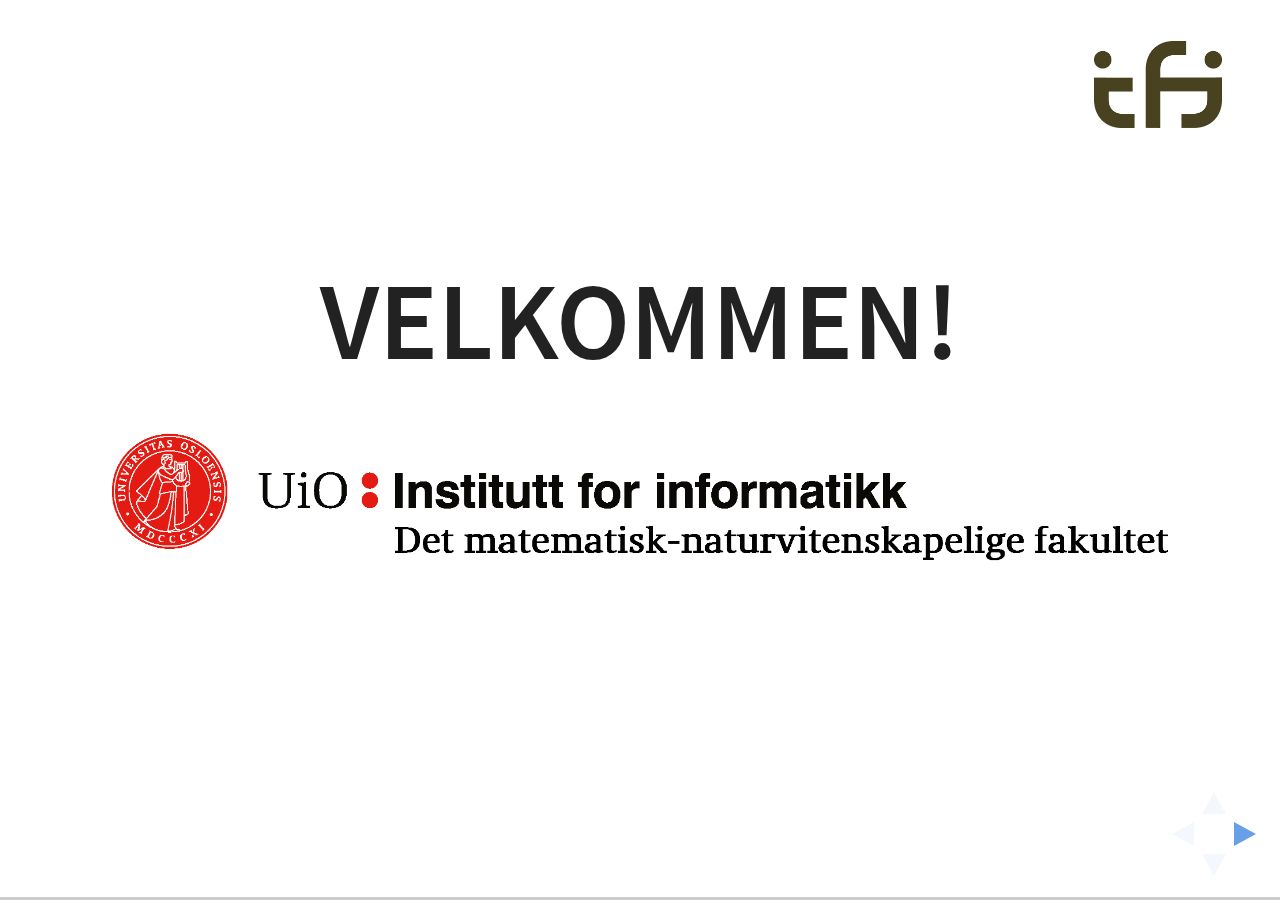
==== index.html @ 7828944e "Added a slide for breadboard" ====
<!doctype html>
<html lang="en">

	<head>
		<meta charset="utf-8">

		<title>Skolebesøk ifi</title>

		<meta name="description" content="Skolebesøk">

		<meta name="apple-mobile-web-app-capable" content="yes" />
		<meta name="apple-mobile-web-app-status-bar-style" content="black-translucent" />

		<meta name="viewport" content="width=device-width, initial-scale=1.0, maximum-scale=1.0, user-scalable=no, minimal-ui">

		<link rel="stylesheet" href="css/reveal.css">
		<link rel="stylesheet" href="css/theme/uio.css" id="theme">

		<!-- Code syntax highlighting -->
		<link rel="stylesheet" href="lib/css/zenburn.css">

		<!-- Printing and PDF exports -->
		<script>
			var link = document.createElement( 'link' );
			link.rel = 'stylesheet';
			link.type = 'text/css';
			link.href = window.location.search.match( /print-pdf/gi ) ? 'css/print/pdf.css' : 'css/print/paper.css';
			document.getElementsByTagName( 'head' )[0].appendChild( link );
		</script>

		<!--[if lt IE 9]>
		<script src="lib/js/html5shiv.js"></script>
		<![endif]-->
	</head>

	<body>

		<div class="reveal">

			<!-- Any section element inside of this container is displayed as a slide -->
			<div class="slides">
				<!-- Første slide -->
				<section>
					<h1>Velkommen!</h1>
					<img data-src="res/segl.png" style="background:none; border:none; box-shadow:none">
				</section>

				<!-- Plan for dagen: -->
				<section>
					<h2>Plan for dagen:</h2>
					<ol>
						<li class="fragment highlight-red grow">Foredrag</li>
						<li>Omvisning</li>
						<li>Workshop<ul><li>micro:bit</li></ul></li>
					</ol>
				</section>

				<section>
					<section>
						<h2>Tema for foredraget:</h2>
					</section>
					<section>
						<h3>Introduksjon:</h3>
						<ul>
							<li>Sonen</li>
							<li>IFI</li>
							<li>UiO</li>
						</ul>
					</section>
					<section>
						<h3>Programmering</h3>
						<ul>
							<li>micro:bit</li>
							<li>Basic programmering</li>
						</ul>
					</section>
				</section>

				<section>
					<section data-autoslide="5000">
						<img data-src="res/sonen.png" style="background:none;border:none;box-shadow:none">
					</section>
					<section data-autoslide="3000">
						<img data-src="res/1.jpg" style="background:none;border:none;box-shadow:none;transform:rotate(90deg);width:70%;height:70%">
					</section>
					<section data-autoslide="3000">
						<img data-src="res/2.jpg" style="background:none;border:none;box-shadow:none">
					</section>
					<section data-autoslide="3000">
						<img data-src="res/3.jpg" style="background:none;border:none;box-shadow:none">
					</section>
					<section data-autoslide="3000">
						<img data-src="res/4.jpg" style="background:none;border:none;box-shadow:none">
					</section>
					<section data-autoslide="3000">
						<img data-src="res/5.jpg" style="background:none;border:none;box-shadow:none">
					</section>
					<section data-autoslide="3000">
						<img data-src="res/6.jpg" style="background:none;border:none;box-shadow:none">
					</section>
					<section data-autoslide="3000">
						<img data-src="res/7.jpg" style="background:none;border:none;box-shadow:none;width:50%;height:50%">
					</section>
					<section data-autoslide="3000">
						<img data-src="res/8.jpg" style="background:none;border:none;box-shadow:none">
					</section>
					<section data-autoslide="3000">
						<img data-src="res/9.jpg" style="background:none;border:none;box-shadow:none">
					</section>
					<section data-autoslide="3000">
						<img data-src="res/10.jpg" style="background:none;border:none;box-shadow:none;heigth:50%;width:50%">
					</section>
					<section data-autoslide="3000">
						<img data-src="res/11.jpg" style="background:none;border:none;box-shadow:none">
					</section>
					<section data-autoslide="3000">
						<img data-src="res/12.jpg" style="background:none;border:none;box-shadow:none;width:50%;heigth:50%">
					</section>
					<section data-autoslide="3000">
						<img data-src="res/13.jpg" style="background:none;border:none;box-shadow:none">
					</section>
					<section data-autoslide="3000">
						<img data-src="res/14.jpg" style="background:none;border:none;box-shadow:none">
					</section>
					<section data-autoslide="3000">
						<img data-src="res/15.jpg" style="background:none;border:none;box-shadow:none">
					</section>
					<section>
						<img data-src="res/16.jpg" style="background:none;border:none;box-shadow:none">
					</section>
					<aside class="notes">
						Nøkkelord:</br>
							*Velkommen til Sonen!</br>
							*Åpent for alle</br>
							*Kom og vær kreativ</br>
							*Utstyr vi har</br>
							*Lage prototyper → teste konsepter</br>
							*Test med vårt, kjøp inn selv etterpå</br></br>
						*Utstyr</br>
						*foredrag nesten hver tirsdag</br>
					</aside>
				</section>

				<section>
					<h2>Programmer på Ifi</h2>
					<p class="fragment">Design, bruk og interaksjon</p>
					<p class="fragment">Digital økonomi og ledelse</p>
					<p class="fragment">Programmering og systemarkitektur</p>
					<p class="fragment">Robotikk og intelligente systemer</p>
					<p class="fragment">Språkteknologi</p>

					<aside class="notes">
							*IFI = institutt for informatikk</br>
							*OJD ferdig i 2011, krav høyere hvert år</br>
							*4 rettninger:</br>
								*Design: lage brukervennlige løsninger</br>
								*Nano: hvordan lage raskere og kraftigere elektronikk samt robotikk</br>
								*ProgNett: lage store programmer</br>
								*Språk: hvordan forstår datamaskinen språket vårt, oversette fra norsk til engelsk på google</br>
					</aside>
				</section>

				<section>
					<a src="http://uio.no"></iframe>
					<img data-src="res/nettside.png" style="background:none;border:none;box-shadow:none">
					</a>
				</section>

				<section>
					<section>
						<h3><strike>Introduksjon:</strike></h3>
						<ul>
							<li><strike>Sonen</strike></li>
							<li><strike>IFI</strike></li>
							<li><strike>UiO</strike></li>
						</ul>
					</section>
					<section>
						<h3>Programmering</h3>
						<ul>
							<li>micro:bit</li>
							<li>Basic programmering</li>
						</ul>
					</section>
				</section>

			<!--Programmering-->
				<!--micro:bit-->
				<section>
					<section>
						<img data-src="res/micro:bit.jpg" style="background:none; border:none; box-shadow:none">
					</section>
					<section>
						<a href="http://microbitgadgets.co.uk/microbit-projects/microbit-music/fruit-keyboard-project" target="_blank">
						<img data-src="res/fruit.jpg" style="background:none; border:none; box-shadow:none">
						</a>
					</section>
					<section>
						<a href="http://www.bbc.co.uk/rd/blog/2015-12-micro-bit-showcase-at-mozfest-1" target="_blank">
							<img data-src="res/Table1.jpg" style="background:none; border:none; box-shadow:none">
						</a>
					</section>
				</section>

				<!-- Breadboard --!>
				<section>
					<h3>Breadboard på 1-2-3</h3>
						<a href="http://rfteststation.com/wp-content/uploads/2016/09/breadboard.jpg" target="_blank">
							<img data-src="res/breadboard.jpg" style="background:none; border:none; box-shadow:none; width:80%;height:80%;">
						</a>

				</section>

				<!--How to-->
				<section>
					<section>
						<a href="http://google.com" target="_blank">
							<img data-src="res/googlelogo.png" style="background:none; border:none; box-shadow:none">
						</a>
					</section>
					<section>
						<img data-src="res/prog.jpg" style="background:none; border:none; box-shadow:none">
					</section>
					<section>
						<h2>Variabler</h2>
						<ul>
							<li>Lagrer data</li>
							<li>Verdier som kan endres</li>
							<li>Flere typer</li>
						</ul>
					</section>
					<section>
						<h2>Heltall</h2>
						<ul>
							<li>int (står for integer)</li>
							<li>Tall uten desimaler</li>
							<li>long (større tall enn int)</li>
						</ul>
						<pre><code data-trim>
a = 5;
						</code></pre>
					</section>
					<section>
						<h2>Flyttall</h2>
						<ul>
							<li>float (floating point number)</li>
							<li>Desimaltall</li>
							<li>double (tar 64 bit, mot floats 32 bit)</li>
						</ul>
						<pre><code data-trim>
pi = 3.14;
						</code></pre>
					</section>
					<section>
						<h2>Sannhetsverdier</h2>
						<ul>
							<li>boolean</li>
							<li>En variabel som enten er sann(true) eller usann(false)</li>
						</ul>
						<pre><code data-trim>
awesome = true;
boring = false;
						</code></pre>
					</section>
					<section>
						<h2>Strenger (tekst)</h2>
						<ul>
							<li>String (en streng med tegn)</li>
							<li>En sammensatt datatype</li>
						</ul>
						<pre><code data-trim>
text = "Dette er en String";
						</code></pre>
					</section>
					<section>
						<h2>Uttrykk</h2>
						<p>Produserer verdier</p>
					</section>
					<section>
						<h2>Enkle uttrykk</h2>
						<ul>
							<li>Direkteverdier (5, 3.14, 'c'. true, etc.)</li>
							<li>Variabelreferanser (a, pi, c, awesome, etc.)</li>
							<li>Funksjonskall (add(5,3): kommer mer senere)</li>
						</ul>
					</section>
					<section>
						<h2>Aritmetiske uttrykk</h2>
						<ul>
							<li>Pluss +, minus -, gange *, dele /</li>
							<li>Brukt på heltall får man heltall</li>
							<li>Hvis ett tall er et flyttall får man flyttall</li>
							<li>Når man deler heltall, rundes svaret mot null (ingen desimaler)</li>
						</ul>
						<pre><code data-trim>
5 + 3 // 8
5 - 3 // 2
pi * 2 // 6.28
11 / 5 // 2
11 / 5.0 // 2.2
						</code></pre>
					</section>
					<section>
						<h2>Sammenlikningsuttrykk</h2>
						<ul>
							<li>To verdier kan sammenliknes</li>
							<li>Mer enn >, mer enn eller lik >=, mindre enn <, mindre enn eller lik <=, lik ==, ulik !=</li>
							<li>Produserer boolske verdier (true, false)</li>
						</ul>
						<pre><code data-trim>
3 > 3 // false
3 >= 3 // true
3 < 3 // false
3 <= 3 // true
3 == 3 // true
3 != 3 // false
						</code></pre>
					</section>
					<section>
						<h2>Logiske uttrykk</h2>
						<ul>
							<li>Slår sammen boolske verdier</li>
							<li>Og &&, eller ||, ikke !</li>
						</ul>
						<pre><code data-trim>
true && true // Gir true
true && false // Gir false
true || false // Gir true
false || false // Gir false
!true // Gir false
						</code></pre>
					</section>
					<section>
						<h2>Setninger</h2>
						<p>Instruksjoner for hva programmet gjør</p>
					</section>
					<section>
						<h2>Tilordning</h2>
						<ul>
							<li>Sette verdien til en variabel</li>
							<li>Variabel til venstre og uttrykk til høyre for likhetstegnet</li>
						</ul>
						<pre><code data-trim>
a = 5 + 3;
a = a + 1;
pi = 3.14159;
awesome = !awesome;
c = 'C';
						</code></pre>
					</section>
					<section>
						<h2>Flytkontroll</h2>
						<p>Lar deg bestemme flyten i programmet.</p>
						<p>Dvs. du kan gjøre forksjellige ting avhengig av tilstanden</p>
					</section>
					<section>
						<h2>If</h2>
						<pre><code data-trim>
if 'her er noe sant':
	dersom det over er sant, så gjør vi dette
						</code></pre>
						<pre class="fragment"><code data-trim>
if 'poeng er lik 1000':
	så få vi ekstra liv
						</code></pre>
						<pre class="fragment"><code data-trim>
if poeng is 1000:
	liv+=1
						</code></pre>
					</section>
					<section>
						<h2>If-else</h2>
						<pre><code data-trim class="python">
if awesome:
	print("Du er awesome!")
elif awesomelvl >= 1000:
	print("Your lvl of awesome is over 9000")
else:
	print("Du er ikke awesome")
						</code></pre>
					</section>
					<section>
						<h2>While-løkker</h2>
						<pre><code data-trim class="python">
int tall = 3;

while tall <= 10:
	tall+=1
						</code></pre>
					</section>
					<section>
						<h2>For-løkker</h2>
						<pre><code data-trim class="python">
a = ['a', 'b', 'c']

for c in a:
	print(c)
						</code></pre>
					</section>
					<section>
						<h2>Satt sammen:</h2>
						<pre><code data-trim class="python" style="line-height:normal">
num = []
count = 0

# while count != 100
while count is not 100:
	count+=1
	num.append(count)

for i in num:
	if i % 5 == 0 and i % 3 == 0:
		print("FizzBuzz")
	elif i % 3 == 0:
		print("Fizz")
	elif i % 5 == 0:
		print("Buzz")
	else:
		print(i)
						</code></pre>
					</section>
				</section>

				<!--Forskjellige språk-->
				<section>
					<section>
						<h2>"Hello World" i forskjellige språk</h2>
					</section>
					<section>
						<h2>C</h2>
						<pre><code data-trim class="c">
#include<stdio.h>

int main(void)
{
  printf("Hello World!!\n");
}
						</code></pre>
					</section>
					<section>
						<h2>C++</h2>
						<pre><code data-trim class="cpp">
#include <iostream>

int main()
{
	std::cout << "Hello, World.";
}
						</code></pre>
					</section>
					<section>
						<h2>Java</h2>
						<pre><code data-trim class="java">
class HelloWorld {
	public static void main(String[]args) {
		System.out.println("Hello World!");
	}
}
						</code></pre>
					</section>
					<section>
						<h2>Actionscript</h2>
						<pre><code data-trim class="as">
trace("Hello World!");
						</code></pre>
					</section>
					<section>
						<h2>Golang</h2>
						<pre><code data-trim class="golang">
package main

import "fmt"
import "C"

func main() {
	fmt.Println("Hello, 世界")
}
						</code></pre>
					</section>
					<section>
						<h2>Python 2</h2>
						<pre><code class="py" data-trim>
print "Hello World!"
						</code></pre>
					</section>
					<section>
						<h2>Python 3</h2>
						<pre><code class="py" data-trim>
print("Hello World!")
						</code></pre>
					</section>
					<section>
						<h2>LOLKODE</h2>
						<pre><code class="html" data-trim>
HAI
CAN HAS STDIO?
VISIBLE "HAI WORLD!"
KTHXBYE
						</code></pre>
					</section>
					<section>
						<h2>x86 Assembly</h2>
						<pre><code class="x86asm" data-trim style="box-height:50%">
section     .text
global      _start
_start:
    mov     edx,len
    mov     ecx,msg
    mov     ebx,1
    mov     eax,4
    int     0x80

    mov     eax,1
    int     0x80
section     .data
msg     db  'Hello, world!',0xa
len     equ $ - msg
						</code></pre>
					</section>
				</section>

				<!--Ferdig med intro og proging-->
				<section>
					<section>
						<h3><strike>Introduksjon:</strike></h3>
						<ul>
							<li><strike>Sonen</strike></li>
							<li><strike>IFI</strike></li>
							<li><strike>UiO</strike></li>
						</ul>
					</section>
					<section>
						<h3><strike>Programmering</strike></h3>
						<ul>
							<li><strike>micro:bit</strike></li>
							<li><strike>Basic programmering</strike></li>
						</ul>
					</section>
				</section>

				<!-- Plan for dagen: -->
				<section>
					<h2>Plan for dagen:</h2>
					<ol>
						<li><strike>Foredrag</strike></li>
						<li class="fragment highlight-red grow">Omvisning</li>
						<li>Workshop<ul><li>micro:bit</li>
					</ol>
				</section>

				<!-- Plan for dagen: -->
				<section>
					<h2>Plan for dagen:</h2>
					<ol>
						<li><strike>Foredrag</strike></li>
						<li><strike>Omvisning</strike></li>
						<li class="fragment highlight-red grow">Workshop<ul><li>micro:bit</li></ul></li>
					</ol>
				</section>

				<section>
					<h2><a href="http://skolebesok.ifi.uio.no/foredrag/microbit.html">skolebesok.ifi.uio.no/foredrag/microbit.html</a></h2>
					<h2><a href="http://microbit.org">microbit.org</a></h2>
				</section>

			</div>

		</div>

		<script src="lib/js/head.min.js"></script>
		<script src="js/reveal.js"></script>

		<script>

			// Full list of configuration options available at:
			// https://github.com/hakimel/reveal.js#configuration
			Reveal.initialize({
				controls: true,
				progress: true,
				history: true,
				center: true,

				transition: 'slide', // none/fade/slide/convex/concave/zoom

				// Optional reveal.js plugins
				dependencies: [
					{ src: 'lib/js/classList.js', condition: function() { return !document.body.classList; } },
					{ src: 'plugin/markdown/marked.js', condition: function() { return !!document.querySelector( '[data-markdown]' ); } },
					{ src: 'plugin/markdown/markdown.js', condition: function() { return !!document.querySelector( '[data-markdown]' ); } },
					{ src: 'plugin/highlight/highlight.js', async: true, condition: function() { return !!document.querySelector( 'pre code' ); }, callback: function() { hljs.initHighlightingOnLoad(); } },
					{ src: 'plugin/zoom-js/zoom.js', async: true },
					{ src: 'plugin/notes/notes.js', async: true }
				]
			});

		</script>

	</body>
</html>
---- css/reveal.css ----
/*!
 * reveal.js
 * http://lab.hakim.se/reveal-js
 * MIT licensed
 *
 * Copyright (C) 2015 Hakim El Hattab, http://hakim.se
 */
/*********************************************
 * RESET STYLES
 *********************************************/
html, body, .reveal div, .reveal span, .reveal applet, .reveal object, .reveal iframe, .reveal h1, .reveal h2, .reveal h3, .reveal h4, .reveal h5, .reveal h6, .reveal p, .reveal blockquote, .reveal pre, .reveal a, .reveal abbr, .reveal acronym, .reveal address, .reveal big, .reveal cite, .reveal code, .reveal del, .reveal dfn, .reveal em, .reveal img, .reveal ins, .reveal kbd, .reveal q, .reveal s, .reveal samp, .reveal small, .reveal strike, .reveal strong, .reveal sub, .reveal sup, .reveal tt, .reveal var, .reveal b, .reveal u, .reveal center, .reveal dl, .reveal dt, .reveal dd, .reveal ol, .reveal ul, .reveal li, .reveal fieldset, .reveal form, .reveal label, .reveal legend, .reveal table, .reveal caption, .reveal tbody, .reveal tfoot, .reveal thead, .reveal tr, .reveal th, .reveal td, .reveal article, .reveal aside, .reveal canvas, .reveal details, .reveal embed, .reveal figure, .reveal figcaption, .reveal footer, .reveal header, .reveal hgroup, .reveal menu, .reveal nav, .reveal output, .reveal ruby, .reveal section, .reveal summary, .reveal time, .reveal mark, .reveal audio, video {
  margin: 0;
  padding: 0;
  border: 0;
  font-size: 100%;
  font: inherit;
  vertical-align: baseline; }

.reveal article, .reveal aside, .reveal details, .reveal figcaption, .reveal figure, .reveal footer, .reveal header, .reveal hgroup, .reveal menu, .reveal nav, .reveal section {
  display: block; }

/*********************************************
 * GLOBAL STYLES
 *********************************************/
html, body {
  width: 100%;
  height: 100%;
  overflow: hidden; }

body {
  position: relative;
  line-height: 1;
  background-color: #fff;
  color: #000; }

/*********************************************
 * VIEW FRAGMENTS
 *********************************************/
.reveal .slides section .fragment {
  opacity: 0;
  visibility: hidden;
  -webkit-transition: all 0.2s ease;
          transition: all 0.2s ease; }
  .reveal .slides section .fragment.visible {
    opacity: 1;
    visibility: visible; }

.reveal .slides section .fragment.grow {
  opacity: 1;
  visibility: visible; }
  .reveal .slides section .fragment.grow.visible {
    -webkit-transform: scale(1.3);
        -ms-transform: scale(1.3);
            transform: scale(1.3); }

.reveal .slides section .fragment.shrink {
  opacity: 1;
  visibility: visible; }
  .reveal .slides section .fragment.shrink.visible {
    -webkit-transform: scale(0.7);
        -ms-transform: scale(0.7);
            transform: scale(0.7); }

.reveal .slides section .fragment.zoom-in {
  -webkit-transform: scale(0.1);
      -ms-transform: scale(0.1);
          transform: scale(0.1); }
  .reveal .slides section .fragment.zoom-in.visible {
    -webkit-transform: none;
        -ms-transform: none;
            transform: none; }

.reveal .slides section .fragment.fade-out {
  opacity: 1;
  visibility: visible; }
  .reveal .slides section .fragment.fade-out.visible {
    opacity: 0;
    visibility: hidden; }

.reveal .slides section .fragment.semi-fade-out {
  opacity: 1;
  visibility: visible; }
  .reveal .slides section .fragment.semi-fade-out.visible {
    opacity: 0.5;
    visibility: visible; }

.reveal .slides section .fragment.strike {
  opacity: 1; }
  .reveal .slides section .fragment.strike.visible {
    text-decoration: line-through; }

.reveal .slides section .fragment.current-visible {
  opacity: 0;
  visibility: hidden; }
  .reveal .slides section .fragment.current-visible.current-fragment {
    opacity: 1;
    visibility: visible; }

.reveal .slides section .fragment.highlight-red, .reveal .slides section .fragment.highlight-current-red, .reveal .slides section .fragment.highlight-green, .reveal .slides section .fragment.highlight-current-green, .reveal .slides section .fragment.highlight-blue, .reveal .slides section .fragment.highlight-current-blue {
  opacity: 1;
  visibility: visible; }

.reveal .slides section .fragment.highlight-red.visible {
  color: #ff2c2d; }

.reveal .slides section .fragment.highlight-green.visible {
  color: #17ff2e; }

.reveal .slides section .fragment.highlight-blue.visible {
  color: #1b91ff; }

.reveal .slides section .fragment.highlight-current-red.current-fragment {
  color: #ff2c2d; }

.reveal .slides section .fragment.highlight-current-green.current-fragment {
  color: #17ff2e; }

.reveal .slides section .fragment.highlight-current-blue.current-fragment {
  color: #1b91ff; }

/*********************************************
 * DEFAULT ELEMENT STYLES
 *********************************************/
/* Fixes issue in Chrome where italic fonts did not appear when printing to PDF */
.reveal:after {
  content: '';
  font-style: italic; }

.reveal iframe {
  z-index: 1; }

/** Prevents layering issues in certain browser/transition combinations */
.reveal a {
  position: relative; }

.reveal .stretch {
  max-width: none;
  max-height: none; }

.reveal pre.stretch code {
  height: 100%;
  max-height: 100%;
  -moz-box-sizing: border-box;
       box-sizing: border-box; }

/*********************************************
 * CONTROLS
 *********************************************/
.reveal .controls {
  display: none;
  position: fixed;
  width: 110px;
  height: 110px;
  z-index: 30;
  right: 10px;
  bottom: 10px;
  -webkit-user-select: none; }

.reveal .controls div {
  position: absolute;
  opacity: 0.05;
  width: 0;
  height: 0;
  border: 12px solid transparent;
  -webkit-transform: scale(0.9999);
      -ms-transform: scale(0.9999);
          transform: scale(0.9999);
  -webkit-transition: all 0.2s ease;
          transition: all 0.2s ease;
  -webkit-tap-highlight-color: rgba(0, 0, 0, 0); }

.reveal .controls div.enabled {
  opacity: 0.7;
  cursor: pointer; }

.reveal .controls div.enabled:active {
  margin-top: 1px; }

.reveal .controls div.navigate-left {
  top: 42px;
  border-right-width: 22px;
  border-right-color: #000; }

.reveal .controls div.navigate-left.fragmented {
  opacity: 0.3; }

.reveal .controls div.navigate-right {
  left: 74px;
  top: 42px;
  border-left-width: 22px;
  border-left-color: #000; }

.reveal .controls div.navigate-right.fragmented {
  opacity: 0.3; }

.reveal .controls div.navigate-up {
  left: 42px;
  border-bottom-width: 22px;
  border-bottom-color: #000; }

.reveal .controls div.navigate-up.fragmented {
  opacity: 0.3; }

.reveal .controls div.navigate-down {
  left: 42px;
  top: 74px;
  border-top-width: 22px;
  border-top-color: #000; }

.reveal .controls div.navigate-down.fragmented {
  opacity: 0.3; }

/*********************************************
 * PROGRESS BAR
 *********************************************/
.reveal .progress {
  position: fixed;
  display: none;
  height: 3px;
  width: 100%;
  bottom: 0;
  left: 0;
  z-index: 10;
  background-color: rgba(0, 0, 0, 0.2); }

.reveal .progress:after {
  content: '';
  display: block;
  position: absolute;
  height: 20px;
  width: 100%;
  top: -20px; }

.reveal .progress span {
  display: block;
  height: 100%;
  width: 0px;
  background-color: #000;
  -webkit-transition: width 800ms cubic-bezier(0.26, 0.86, 0.44, 0.985);
          transition: width 800ms cubic-bezier(0.26, 0.86, 0.44, 0.985); }

/*********************************************
 * SLIDE NUMBER
 *********************************************/
.reveal .slide-number {
  position: fixed;
  display: block;
  right: 15px;
  bottom: 15px;
  opacity: 0.5;
  z-index: 31;
  font-size: 12px; }

/*********************************************
 * SLIDES
 *********************************************/
.reveal {
  position: relative;
  width: 100%;
  height: 100%;
  overflow: hidden;
  -ms-touch-action: none;
      touch-action: none; }

.reveal .slides {
  position: absolute;
  width: 100%;
  height: 100%;
  top: 0;
  right: 0;
  bottom: 0;
  left: 0;
  margin: auto;
  overflow: visible;
  z-index: 1;
  text-align: center;
  -webkit-perspective: 600px;
          perspective: 600px;
  -webkit-perspective-origin: 50% 40%;
          perspective-origin: 50% 40%; }

.reveal .slides > section {
  -ms-perspective: 600px; }

.reveal .slides > section, .reveal .slides > section > section {
  display: none;
  position: absolute;
  width: 100%;
  padding: 20px 0px;
  z-index: 10;
  -webkit-transform-style: preserve-3d;
          transform-style: preserve-3d;
  -webkit-transition: -webkit-transform-origin 800ms cubic-bezier(0.26, 0.86, 0.44, 0.985), -webkit-transform 800ms cubic-bezier(0.26, 0.86, 0.44, 0.985), visibility 800ms cubic-bezier(0.26, 0.86, 0.44, 0.985), opacity 800ms cubic-bezier(0.26, 0.86, 0.44, 0.985);
          transition: -ms-transform-origin 800ms cubic-bezier(0.26, 0.86, 0.44, 0.985), transform 800ms cubic-bezier(0.26, 0.86, 0.44, 0.985), visibility 800ms cubic-bezier(0.26, 0.86, 0.44, 0.985), opacity 800ms cubic-bezier(0.26, 0.86, 0.44, 0.985);
          transition: transform-origin 800ms cubic-bezier(0.26, 0.86, 0.44, 0.985), transform 800ms cubic-bezier(0.26, 0.86, 0.44, 0.985), visibility 800ms cubic-bezier(0.26, 0.86, 0.44, 0.985), opacity 800ms cubic-bezier(0.26, 0.86, 0.44, 0.985); }

/* Global transition speed settings */
.reveal[data-transition-speed="fast"] .slides section {
  -webkit-transition-duration: 400ms;
          transition-duration: 400ms; }

.reveal[data-transition-speed="slow"] .slides section {
  -webkit-transition-duration: 1200ms;
          transition-duration: 1200ms; }

/* Slide-specific transition speed overrides */
.reveal .slides section[data-transition-speed="fast"] {
  -webkit-transition-duration: 400ms;
          transition-duration: 400ms; }

.reveal .slides section[data-transition-speed="slow"] {
  -webkit-transition-duration: 1200ms;
          transition-duration: 1200ms; }

.reveal .slides > section.stack {
  padding-top: 0;
  padding-bottom: 0; }

.reveal .slides > section.present, .reveal .slides > section > section.present {
  display: block;
  z-index: 11;
  opacity: 1; }

.reveal.center, .reveal.center .slides, .reveal.center .slides section {
  min-height: 0 !important; }

/* Don't allow interaction with invisible slides */
.reveal .slides > section.future, .reveal .slides > section > section.future, .reveal .slides > section.past, .reveal .slides > section > section.past {
  pointer-events: none; }

.reveal.overview .slides > section, .reveal.overview .slides > section > section {
  pointer-events: auto; }

.reveal .slides > section.past, .reveal .slides > section.future, .reveal .slides > section > section.past, .reveal .slides > section > section.future {
  opacity: 0; }

/*********************************************
 * Mixins for readability of transitions
 *********************************************/
/*********************************************
 * SLIDE TRANSITION
 * Aliased 'linear' for backwards compatibility
 *********************************************/
.reveal.slide section {
  -webkit-backface-visibility: hidden;
          backface-visibility: hidden; }

.reveal .slides > section[data-transition=slide].past, .reveal .slides > section[data-transition~=slide-out].past, .reveal.slide .slides > section:not([data-transition]).past {
  -webkit-transform: translate(-150%, 0);
      -ms-transform: translate(-150%, 0);
          transform: translate(-150%, 0); }

.reveal .slides > section[data-transition=slide].future, .reveal .slides > section[data-transition~=slide-in].future, .reveal.slide .slides > section:not([data-transition]).future {
  -webkit-transform: translate(150%, 0);
      -ms-transform: translate(150%, 0);
          transform: translate(150%, 0); }

.reveal .slides > section > section[data-transition=slide].past, .reveal .slides > section > section[data-transition~=slide-out].past, .reveal.slide .slides > section > section:not([data-transition]).past {
  -webkit-transform: translate(0, -150%);
      -ms-transform: translate(0, -150%);
          transform: translate(0, -150%); }

.reveal .slides > section > section[data-transition=slide].future, .reveal .slides > section > section[data-transition~=slide-in].future, .reveal.slide .slides > section > section:not([data-transition]).future {
  -webkit-transform: translate(0, 150%);
      -ms-transform: translate(0, 150%);
          transform: translate(0, 150%); }

.reveal.linear section {
  -webkit-backface-visibility: hidden;
          backface-visibility: hidden; }

.reveal .slides > section[data-transition=linear].past, .reveal .slides > section[data-transition~=linear-out].past, .reveal.linear .slides > section:not([data-transition]).past {
  -webkit-transform: translate(-150%, 0);
      -ms-transform: translate(-150%, 0);
          transform: translate(-150%, 0); }

.reveal .slides > section[data-transition=linear].future, .reveal .slides > section[data-transition~=linear-in].future, .reveal.linear .slides > section:not([data-transition]).future {
  -webkit-transform: translate(150%, 0);
      -ms-transform: translate(150%, 0);
          transform: translate(150%, 0); }

.reveal .slides > section > section[data-transition=linear].past, .reveal .slides > section > section[data-transition~=linear-out].past, .reveal.linear .slides > section > section:not([data-transition]).past {
  -webkit-transform: translate(0, -150%);
      -ms-transform: translate(0, -150%);
          transform: translate(0, -150%); }

.reveal .slides > section > section[data-transition=linear].future, .reveal .slides > section > section[data-transition~=linear-in].future, .reveal.linear .slides > section > section:not([data-transition]).future {
  -webkit-transform: translate(0, 150%);
      -ms-transform: translate(0, 150%);
          transform: translate(0, 150%); }

/*********************************************
 * CONVEX TRANSITION
 * Aliased 'default' for backwards compatibility
 *********************************************/
.reveal .slides > section[data-transition=default].past, .reveal .slides > section[data-transition~=default-out].past, .reveal.default .slides > section:not([data-transition]).past {
  -webkit-transform: translate3d(-100%, 0, 0) rotateY(-90deg) translate3d(-100%, 0, 0);
          transform: translate3d(-100%, 0, 0) rotateY(-90deg) translate3d(-100%, 0, 0); }

.reveal .slides > section[data-transition=default].future, .reveal .slides > section[data-transition~=default-in].future, .reveal.default .slides > section:not([data-transition]).future {
  -webkit-transform: translate3d(100%, 0, 0) rotateY(90deg) translate3d(100%, 0, 0);
          transform: translate3d(100%, 0, 0) rotateY(90deg) translate3d(100%, 0, 0); }

.reveal .slides > section > section[data-transition=default].past, .reveal .slides > section > section[data-transition~=default-out].past, .reveal.default .slides > section > section:not([data-transition]).past {
  -webkit-transform: translate3d(0, -300px, 0) rotateX(70deg) translate3d(0, -300px, 0);
          transform: translate3d(0, -300px, 0) rotateX(70deg) translate3d(0, -300px, 0); }

.reveal .slides > section > section[data-transition=default].future, .reveal .slides > section > section[data-transition~=default-in].future, .reveal.default .slides > section > section:not([data-transition]).future {
  -webkit-transform: translate3d(0, 300px, 0) rotateX(-70deg) translate3d(0, 300px, 0);
          transform: translate3d(0, 300px, 0) rotateX(-70deg) translate3d(0, 300px, 0); }

.reveal .slides > section[data-transition=convex].past, .reveal .slides > section[data-transition~=convex-out].past, .reveal.convex .slides > section:not([data-transition]).past {
  -webkit-transform: translate3d(-100%, 0, 0) rotateY(-90deg) translate3d(-100%, 0, 0);
          transform: translate3d(-100%, 0, 0) rotateY(-90deg) translate3d(-100%, 0, 0); }

.reveal .slides > section[data-transition=convex].future, .reveal .slides > section[data-transition~=convex-in].future, .reveal.convex .slides > section:not([data-transition]).future {
  -webkit-transform: translate3d(100%, 0, 0) rotateY(90deg) translate3d(100%, 0, 0);
          transform: translate3d(100%, 0, 0) rotateY(90deg) translate3d(100%, 0, 0); }

.reveal .slides > section > section[data-transition=convex].past, .reveal .slides > section > section[data-transition~=convex-out].past, .reveal.convex .slides > section > section:not([data-transition]).past {
  -webkit-transform: translate3d(0, -300px, 0) rotateX(70deg) translate3d(0, -300px, 0);
          transform: translate3d(0, -300px, 0) rotateX(70deg) translate3d(0, -300px, 0); }

.reveal .slides > section > section[data-transition=convex].future, .reveal .slides > section > section[data-transition~=convex-in].future, .reveal.convex .slides > section > section:not([data-transition]).future {
  -webkit-transform: translate3d(0, 300px, 0) rotateX(-70deg) translate3d(0, 300px, 0);
          transform: translate3d(0, 300px, 0) rotateX(-70deg) translate3d(0, 300px, 0); }

/*********************************************
 * CONCAVE TRANSITION
 *********************************************/
.reveal .slides > section[data-transition=concave].past, .reveal .slides > section[data-transition~=concave-out].past, .reveal.concave .slides > section:not([data-transition]).past {
  -webkit-transform: translate3d(-100%, 0, 0) rotateY(90deg) translate3d(-100%, 0, 0);
          transform: translate3d(-100%, 0, 0) rotateY(90deg) translate3d(-100%, 0, 0); }

.reveal .slides > section[data-transition=concave].future, .reveal .slides > section[data-transition~=concave-in].future, .reveal.concave .slides > section:not([data-transition]).future {
  -webkit-transform: translate3d(100%, 0, 0) rotateY(-90deg) translate3d(100%, 0, 0);
          transform: translate3d(100%, 0, 0) rotateY(-90deg) translate3d(100%, 0, 0); }

.reveal .slides > section > section[data-transition=concave].past, .reveal .slides > section > section[data-transition~=concave-out].past, .reveal.concave .slides > section > section:not([data-transition]).past {
  -webkit-transform: translate3d(0, -80%, 0) rotateX(-70deg) translate3d(0, -80%, 0);
          transform: translate3d(0, -80%, 0) rotateX(-70deg) translate3d(0, -80%, 0); }

.reveal .slides > section > section[data-transition=concave].future, .reveal .slides > section > section[data-transition~=concave-in].future, .reveal.concave .slides > section > section:not([data-transition]).future {
  -webkit-transform: translate3d(0, 80%, 0) rotateX(70deg) translate3d(0, 80%, 0);
          transform: translate3d(0, 80%, 0) rotateX(70deg) translate3d(0, 80%, 0); }

/*********************************************
 * ZOOM TRANSITION
 *********************************************/
.reveal .slides > section[data-transition=zoom], .reveal.zoom .slides > section:not([data-transition]) {
  -webkit-transition-timing-function: ease;
          transition-timing-function: ease; }

.reveal .slides > section[data-transition=zoom].past, .reveal .slides > section[data-transition~=zoom-out].past, .reveal.zoom .slides > section:not([data-transition]).past {
  visibility: hidden;
  -webkit-transform: scale(16);
      -ms-transform: scale(16);
          transform: scale(16); }

.reveal .slides > section[data-transition=zoom].future, .reveal .slides > section[data-transition~=zoom-in].future, .reveal.zoom .slides > section:not([data-transition]).future {
  visibility: hidden;
  -webkit-transform: scale(0.2);
      -ms-transform: scale(0.2);
          transform: scale(0.2); }

.reveal .slides > section > section[data-transition=zoom].past, .reveal .slides > section > section[data-transition~=zoom-out].past, .reveal.zoom .slides > section > section:not([data-transition]).past {
  -webkit-transform: translate(0, -150%);
      -ms-transform: translate(0, -150%);
          transform: translate(0, -150%); }

.reveal .slides > section > section[data-transition=zoom].future, .reveal .slides > section > section[data-transition~=zoom-in].future, .reveal.zoom .slides > section > section:not([data-transition]).future {
  -webkit-transform: translate(0, 150%);
      -ms-transform: translate(0, 150%);
          transform: translate(0, 150%); }

/*********************************************
 * CUBE TRANSITION
 *********************************************/
.reveal.cube .slides {
  -webkit-perspective: 1300px;
          perspective: 1300px; }

.reveal.cube .slides section {
  padding: 30px;
  min-height: 700px;
  -webkit-backface-visibility: hidden;
          backface-visibility: hidden;
  -moz-box-sizing: border-box;
       box-sizing: border-box; }

.reveal.center.cube .slides section {
  min-height: 0; }

.reveal.cube .slides section:not(.stack):before {
  content: '';
  position: absolute;
  display: block;
  width: 100%;
  height: 100%;
  left: 0;
  top: 0;
  background: rgba(0, 0, 0, 0.1);
  border-radius: 4px;
  -webkit-transform: translateZ(-20px);
          transform: translateZ(-20px); }

.reveal.cube .slides section:not(.stack):after {
  content: '';
  position: absolute;
  display: block;
  width: 90%;
  height: 30px;
  left: 5%;
  bottom: 0;
  background: none;
  z-index: 1;
  border-radius: 4px;
  box-shadow: 0px 95px 25px rgba(0, 0, 0, 0.2);
  -webkit-transform: translateZ(-90px) rotateX(65deg);
          transform: translateZ(-90px) rotateX(65deg); }

.reveal.cube .slides > section.stack {
  padding: 0;
  background: none; }

.reveal.cube .slides > section.past {
  -webkit-transform-origin: 100% 0%;
      -ms-transform-origin: 100% 0%;
          transform-origin: 100% 0%;
  -webkit-transform: translate3d(-100%, 0, 0) rotateY(-90deg);
          transform: translate3d(-100%, 0, 0) rotateY(-90deg); }

.reveal.cube .slides > section.future {
  -webkit-transform-origin: 0% 0%;
      -ms-transform-origin: 0% 0%;
          transform-origin: 0% 0%;
  -webkit-transform: translate3d(100%, 0, 0) rotateY(90deg);
          transform: translate3d(100%, 0, 0) rotateY(90deg); }

.reveal.cube .slides > section > section.past {
  -webkit-transform-origin: 0% 100%;
      -ms-transform-origin: 0% 100%;
          transform-origin: 0% 100%;
  -webkit-transform: translate3d(0, -100%, 0) rotateX(90deg);
          transform: translate3d(0, -100%, 0) rotateX(90deg); }

.reveal.cube .slides > section > section.future {
  -webkit-transform-origin: 0% 0%;
      -ms-transform-origin: 0% 0%;
          transform-origin: 0% 0%;
  -webkit-transform: translate3d(0, 100%, 0) rotateX(-90deg);
          transform: translate3d(0, 100%, 0) rotateX(-90deg); }

/*********************************************
 * PAGE TRANSITION
 *********************************************/
.reveal.page .slides {
  -webkit-perspective-origin: 0% 50%;
          perspective-origin: 0% 50%;
  -webkit-perspective: 3000px;
          perspective: 3000px; }

.reveal.page .slides section {
  padding: 30px;
  min-height: 700px;
  -moz-box-sizing: border-box;
       box-sizing: border-box; }

.reveal.page .slides section.past {
  z-index: 12; }

.reveal.page .slides section:not(.stack):before {
  content: '';
  position: absolute;
  display: block;
  width: 100%;
  height: 100%;
  left: 0;
  top: 0;
  background: rgba(0, 0, 0, 0.1);
  -webkit-transform: translateZ(-20px);
          transform: translateZ(-20px); }

.reveal.page .slides section:not(.stack):after {
  content: '';
  position: absolute;
  display: block;
  width: 90%;
  height: 30px;
  left: 5%;
  bottom: 0;
  background: none;
  z-index: 1;
  border-radius: 4px;
  box-shadow: 0px 95px 25px rgba(0, 0, 0, 0.2);
  -webkit-transform: translateZ(-90px) rotateX(65deg); }

.reveal.page .slides > section.stack {
  padding: 0;
  background: none; }

.reveal.page .slides > section.past {
  -webkit-transform-origin: 0% 0%;
      -ms-transform-origin: 0% 0%;
          transform-origin: 0% 0%;
  -webkit-transform: translate3d(-40%, 0, 0) rotateY(-80deg);
          transform: translate3d(-40%, 0, 0) rotateY(-80deg); }

.reveal.page .slides > section.future {
  -webkit-transform-origin: 100% 0%;
      -ms-transform-origin: 100% 0%;
          transform-origin: 100% 0%;
  -webkit-transform: translate3d(0, 0, 0);
          transform: translate3d(0, 0, 0); }

.reveal.page .slides > section > section.past {
  -webkit-transform-origin: 0% 0%;
      -ms-transform-origin: 0% 0%;
          transform-origin: 0% 0%;
  -webkit-transform: translate3d(0, -40%, 0) rotateX(80deg);
          transform: translate3d(0, -40%, 0) rotateX(80deg); }

.reveal.page .slides > section > section.future {
  -webkit-transform-origin: 0% 100%;
      -ms-transform-origin: 0% 100%;
          transform-origin: 0% 100%;
  -webkit-transform: translate3d(0, 0, 0);
          transform: translate3d(0, 0, 0); }

/*********************************************
 * FADE TRANSITION
 *********************************************/
.reveal .slides section[data-transition=fade], .reveal.fade .slides section:not([data-transition]), .reveal.fade .slides > section > section:not([data-transition]) {
  -webkit-transform: none;
      -ms-transform: none;
          transform: none;
  -webkit-transition: opacity 0.5s;
          transition: opacity 0.5s; }

.reveal.fade.overview .slides section, .reveal.fade.overview .slides > section > section {
  -webkit-transition: none;
          transition: none; }

/*********************************************
 * NO TRANSITION
 *********************************************/
.reveal .slides > section[data-transition=none], .reveal.none .slides > section:not([data-transition]) {
  -webkit-transform: none;
      -ms-transform: none;
          transform: none;
  -webkit-transition: none;
          transition: none; }

/*********************************************
 * PAUSED MODE
 *********************************************/
.reveal .pause-overlay {
  position: absolute;
  top: 0;
  left: 0;
  width: 100%;
  height: 100%;
  background: black;
  visibility: hidden;
  opacity: 0;
  z-index: 100;
  -webkit-transition: all 1s ease;
          transition: all 1s ease; }

.reveal.paused .pause-overlay {
  visibility: visible;
  opacity: 1; }

/*********************************************
 * FALLBACK
 *********************************************/
.no-transforms {
  overflow-y: auto; }

.no-transforms .reveal .slides {
  position: relative;
  width: 80%;
  height: auto !important;
  top: 0;
  left: 50%;
  margin: 0;
  text-align: center; }

.no-transforms .reveal .controls, .no-transforms .reveal .progress {
  display: none !important; }

.no-transforms .reveal .slides section {
  display: block !important;
  opacity: 1 !important;
  position: relative !important;
  height: auto;
  min-height: 0;
  top: 0;
  left: -50%;
  margin: 70px 0;
  -webkit-transform: none;
      -ms-transform: none;
          transform: none; }

.no-transforms .reveal .slides section section {
  left: 0; }

.reveal .no-transition, .reveal .no-transition * {
  -webkit-transition: none !important;
          transition: none !important; }

/*********************************************
 * PER-SLIDE BACKGROUNDS
 *********************************************/
.reveal .backgrounds {
  position: absolute;
  width: 100%;
  height: 100%;
  top: 0;
  left: 0;
  -webkit-perspective: 600px;
          perspective: 600px; }

.reveal .slide-background {
  display: none;
  position: absolute;
  width: 100%;
  height: 100%;
  opacity: 0;
  visibility: hidden;
  background-color: rgba(0, 0, 0, 0);
  background-position: 50% 50%;
  background-repeat: no-repeat;
  background-size: cover;
  -webkit-transition: all 800ms cubic-bezier(0.26, 0.86, 0.44, 0.985);
          transition: all 800ms cubic-bezier(0.26, 0.86, 0.44, 0.985); }

.reveal .slide-background.stack {
  display: block; }

.reveal .slide-background.present {
  opacity: 1;
  visibility: visible; }

.print-pdf .reveal .slide-background {
  opacity: 1 !important;
  visibility: visible !important; }

/* Video backgrounds */
.reveal .slide-background video {
  position: absolute;
  width: 100%;
  height: 100%;
  max-width: none;
  max-height: none;
  top: 0;
  left: 0; }

/* Immediate transition style */
.reveal[data-background-transition=none] > .backgrounds .slide-background, .reveal > .backgrounds .slide-background[data-background-transition=none] {
  -webkit-transition: none;
          transition: none; }

/* Slide */
.reveal[data-background-transition=slide] > .backgrounds .slide-background, .reveal > .backgrounds .slide-background[data-background-transition=slide] {
  opacity: 1;
  -webkit-backface-visibility: hidden;
          backface-visibility: hidden; }

.reveal[data-background-transition=slide] > .backgrounds .slide-background.past, .reveal > .backgrounds .slide-background.past[data-background-transition=slide] {
  -webkit-transform: translate(-100%, 0);
      -ms-transform: translate(-100%, 0);
          transform: translate(-100%, 0); }

.reveal[data-background-transition=slide] > .backgrounds .slide-background.future, .reveal > .backgrounds .slide-background.future[data-background-transition=slide] {
  -webkit-transform: translate(100%, 0);
      -ms-transform: translate(100%, 0);
          transform: translate(100%, 0); }

.reveal[data-background-transition=slide] > .backgrounds .slide-background > .slide-background.past, .reveal > .backgrounds .slide-background > .slide-background.past[data-background-transition=slide] {
  -webkit-transform: translate(0, -100%);
      -ms-transform: translate(0, -100%);
          transform: translate(0, -100%); }

.reveal[data-background-transition=slide] > .backgrounds .slide-background > .slide-background.future, .reveal > .backgrounds .slide-background > .slide-background.future[data-background-transition=slide] {
  -webkit-transform: translate(0, 100%);
      -ms-transform: translate(0, 100%);
          transform: translate(0, 100%); }

/* Convex */
.reveal[data-background-transition=convex] > .backgrounds .slide-background.past, .reveal > .backgrounds .slide-background.past[data-background-transition=convex] {
  opacity: 0;
  -webkit-transform: translate3d(-100%, 0, 0) rotateY(-90deg) translate3d(-100%, 0, 0);
          transform: translate3d(-100%, 0, 0) rotateY(-90deg) translate3d(-100%, 0, 0); }

.reveal[data-background-transition=convex] > .backgrounds .slide-background.future, .reveal > .backgrounds .slide-background.future[data-background-transition=convex] {
  opacity: 0;
  -webkit-transform: translate3d(100%, 0, 0) rotateY(90deg) translate3d(100%, 0, 0);
          transform: translate3d(100%, 0, 0) rotateY(90deg) translate3d(100%, 0, 0); }

.reveal[data-background-transition=convex] > .backgrounds .slide-background > .slide-background.past, .reveal > .backgrounds .slide-background > .slide-background.past[data-background-transition=convex] {
  opacity: 0;
  -webkit-transform: translate3d(0, -100%, 0) rotateX(90deg) translate3d(0, -100%, 0);
          transform: translate3d(0, -100%, 0) rotateX(90deg) translate3d(0, -100%, 0); }

.reveal[data-background-transition=convex] > .backgrounds .slide-background > .slide-background.future, .reveal > .backgrounds .slide-background > .slide-background.future[data-background-transition=convex] {
  opacity: 0;
  -webkit-transform: translate3d(0, 100%, 0) rotateX(-90deg) translate3d(0, 100%, 0);
          transform: translate3d(0, 100%, 0) rotateX(-90deg) translate3d(0, 100%, 0); }

/* Concave */
.reveal[data-background-transition=concave] > .backgrounds .slide-background.past, .reveal > .backgrounds .slide-background.past[data-background-transition=concave] {
  opacity: 0;
  -webkit-transform: translate3d(-100%, 0, 0) rotateY(90deg) translate3d(-100%, 0, 0);
          transform: translate3d(-100%, 0, 0) rotateY(90deg) translate3d(-100%, 0, 0); }

.reveal[data-background-transition=concave] > .backgrounds .slide-background.future, .reveal > .backgrounds .slide-background.future[data-background-transition=concave] {
  opacity: 0;
  -webkit-transform: translate3d(100%, 0, 0) rotateY(-90deg) translate3d(100%, 0, 0);
          transform: translate3d(100%, 0, 0) rotateY(-90deg) translate3d(100%, 0, 0); }

.reveal[data-background-transition=concave] > .backgrounds .slide-background > .slide-background.past, .reveal > .backgrounds .slide-background > .slide-background.past[data-background-transition=concave] {
  opacity: 0;
  -webkit-transform: translate3d(0, -100%, 0) rotateX(-90deg) translate3d(0, -100%, 0);
          transform: translate3d(0, -100%, 0) rotateX(-90deg) translate3d(0, -100%, 0); }

.reveal[data-background-transition=concave] > .backgrounds .slide-background > .slide-background.future, .reveal > .backgrounds .slide-background > .slide-background.future[data-background-transition=concave] {
  opacity: 0;
  -webkit-transform: translate3d(0, 100%, 0) rotateX(90deg) translate3d(0, 100%, 0);
          transform: translate3d(0, 100%, 0) rotateX(90deg) translate3d(0, 100%, 0); }

/* Zoom */
.reveal[data-background-transition=zoom] > .backgrounds .slide-background, .reveal > .backgrounds .slide-background[data-background-transition=zoom] {
  -webkit-transition-timing-function: ease;
          transition-timing-function: ease; }

.reveal[data-background-transition=zoom] > .backgrounds .slide-background.past, .reveal > .backgrounds .slide-background.past[data-background-transition=zoom] {
  opacity: 0;
  visibility: hidden;
  -webkit-transform: scale(16);
      -ms-transform: scale(16);
          transform: scale(16); }

.reveal[data-background-transition=zoom] > .backgrounds .slide-background.future, .reveal > .backgrounds .slide-background.future[data-background-transition=zoom] {
  opacity: 0;
  visibility: hidden;
  -webkit-transform: scale(0.2);
      -ms-transform: scale(0.2);
          transform: scale(0.2); }

.reveal[data-background-transition=zoom] > .backgrounds .slide-background > .slide-background.past, .reveal > .backgrounds .slide-background > .slide-background.past[data-background-transition=zoom] {
  opacity: 0;
  visibility: hidden;
  -webkit-transform: scale(16);
      -ms-transform: scale(16);
          transform: scale(16); }

.reveal[data-background-transition=zoom] > .backgrounds .slide-background > .slide-background.future, .reveal > .backgrounds .slide-background > .slide-background.future[data-background-transition=zoom] {
  opacity: 0;
  visibility: hidden;
  -webkit-transform: scale(0.2);
      -ms-transform: scale(0.2);
          transform: scale(0.2); }

/* Global transition speed settings */
.reveal[data-transition-speed="fast"] > .backgrounds .slide-background {
  -webkit-transition-duration: 400ms;
          transition-duration: 400ms; }

.reveal[data-transition-speed="slow"] > .backgrounds .slide-background {
  -webkit-transition-duration: 1200ms;
          transition-duration: 1200ms; }

/*********************************************
 * OVERVIEW
 *********************************************/
.reveal.overview {
  -webkit-perspective-origin: 50% 50%;
          perspective-origin: 50% 50%;
  -webkit-perspective: 700px;
          perspective: 700px; }
  .reveal.overview .slides section {
    height: 700px;
    opacity: 1 !important;
    overflow: hidden;
    visibility: visible !important;
    cursor: pointer;
    -moz-box-sizing: border-box;
         box-sizing: border-box; }
  .reveal.overview .slides section:hover, .reveal.overview .slides section.present {
    outline: 10px solid rgba(150, 150, 150, 0.4);
    outline-offset: 10px; }
  .reveal.overview .slides section .fragment {
    opacity: 1;
    -webkit-transition: none;
            transition: none; }
  .reveal.overview .slides section:after, .reveal.overview .slides section:before {
    display: none !important; }
  .reveal.overview .slides > section.stack {
    padding: 0;
    top: 0 !important;
    background: none;
    outline: none;
    overflow: visible; }
  .reveal.overview .backgrounds {
    -webkit-perspective: inherit;
            perspective: inherit; }
  .reveal.overview .backgrounds .slide-background {
    opacity: 1;
    visibility: visible;
    outline: 10px solid rgba(150, 150, 150, 0.1);
    outline-offset: 10px; }

.reveal.overview .slides section, .reveal.overview-deactivating .slides section {
  -webkit-transition: none;
          transition: none; }

.reveal.overview .backgrounds .slide-background, .reveal.overview-deactivating .backgrounds .slide-background {
  -webkit-transition: none;
          transition: none; }

.reveal.overview-animated .slides {
  -webkit-transition: -webkit-transform 0.4s ease;
          transition: transform 0.4s ease; }

/*********************************************
 * RTL SUPPORT
 *********************************************/
.reveal.rtl .slides, .reveal.rtl .slides h1, .reveal.rtl .slides h2, .reveal.rtl .slides h3, .reveal.rtl .slides h4, .reveal.rtl .slides h5, .reveal.rtl .slides h6 {
  direction: rtl;
  font-family: sans-serif; }

.reveal.rtl pre, .reveal.rtl code {
  direction: ltr; }

.reveal.rtl ol, .reveal.rtl ul {
  text-align: right; }

.reveal.rtl .progress span {
  float: right; }

/*********************************************
 * PARALLAX BACKGROUND
 *********************************************/
.reveal.has-parallax-background .backgrounds {
  -webkit-transition: all 0.8s ease;
          transition: all 0.8s ease; }

/* Global transition speed settings */
.reveal.has-parallax-background[data-transition-speed="fast"] .backgrounds {
  -webkit-transition-duration: 400ms;
          transition-duration: 400ms; }

.reveal.has-parallax-background[data-transition-speed="slow"] .backgrounds {
  -webkit-transition-duration: 1200ms;
          transition-duration: 1200ms; }

/*********************************************
 * LINK PREVIEW OVERLAY
 *********************************************/
.reveal .overlay {
  position: absolute;
  top: 0;
  left: 0;
  width: 100%;
  height: 100%;
  z-index: 1000;
  background: rgba(0, 0, 0, 0.9);
  opacity: 0;
  visibility: hidden;
  -webkit-transition: all 0.3s ease;
          transition: all 0.3s ease; }

.reveal .overlay.visible {
  opacity: 1;
  visibility: visible; }

.reveal .overlay .spinner {
  position: absolute;
  display: block;
  top: 50%;
  left: 50%;
  width: 32px;
  height: 32px;
  margin: -16px 0 0 -16px;
  z-index: 10;
  background-image: url([data-uri]%2F%2F%2F6%2Bvr8nJybW1tcDAwOjo6Nvb26ioqKOjo7Ozs%2FLy8vz8%2FAAAAAAAAAAAACH%2FC05FVFNDQVBFMi4wAwEAAAAh%2FhpDcmVhdGVkIHdpdGggYWpheGxvYWQuaW5mbwAh%[base64]%2FV%2FnmOM82XiHRLYKhKP1oZmADdEAAAh%2BQQJCgAAACwAAAAAIAAgAAAE6hDISWlZpOrNp1lGNRSdRpDUolIGw5RUYhhHukqFu8DsrEyqnWThGvAmhVlteBvojpTDDBUEIFwMFBRAmBkSgOrBFZogCASwBDEY%2FCZSg7GSE0gSCjQBMVG023xWBhklAnoEdhQEfyNqMIcKjhRsjEdnezB%2BA4k8gTwJhFuiW4dokXiloUepBAp5qaKpp6%2BHo7aWW54wl7obvEe0kRuoplCGepwSx2jJvqHEmGt6whJpGpfJCHmOoNHKaHx61WiSR92E4lbFoq%2BB6QDtuetcaBPnW6%2BO7wDHpIiK9SaVK5GgV543tzjgGcghAgAh%[base64]%2B%2BG%2Bw48edZPK%2BM6hLJpQg484enXIdQFSS1u6UhksENEQAAIfkECQoAAAAsAAAAACAAIAAABOcQyEmpGKLqzWcZRVUQnZYg1aBSh2GUVEIQ2aQOE%2BG%2BcD4ntpWkZQj1JIiZIogDFFyHI0UxQwFugMSOFIPJftfVAEoZLBbcLEFhlQiqGp1Vd140AUklUN3eCA51C1EWMzMCezCBBmkxVIVHBWd3HHl9JQOIJSdSnJ0TDKChCwUJjoWMPaGqDKannasMo6WnM562R5YluZRwur0wpgqZE7NKUm%2BFNRPIhjBJxKZteWuIBMN4zRMIVIhffcgojwCF117i4nlLnY5ztRLsnOk%2BaV%2BoJY7V7m76PdkS4trKcdg0Zc0tTcKkRAAAIfkECQoAAAAsAAAAACAAIAAABO4QyEkpKqjqzScpRaVkXZWQEximw1BSCUEIlDohrft6cpKCk5xid5MNJTaAIkekKGQkWyKHkvhKsR7ARmitkAYDYRIbUQRQjWBwJRzChi9CRlBcY1UN4g0%[base64]%[base64]%2BE71SRQeyqUToLA7VxF0JDyIQh%2FMVVPMt1ECZlfcjZJ9mIKoaTl1MRIl5o4CUKXOwmyrCInCKqcWtvadL2SYhyASyNDJ0uIiRMDjI0Fd30%2FiI2UA5GSS5UDj2l6NoqgOgN4gksEBgYFf0FDqKgHnyZ9OX8HrgYHdHpcHQULXAS2qKpENRg7eAMLC7kTBaixUYFkKAzWAAnLC7FLVxLWDBLKCwaKTULgEwbLA4hJtOkSBNqITT3xEgfLpBtzE%2FjiuL04RGEBgwWhShRgQExHBAAh%2BQQJCgAAACwAAAAAIAAgAAAE7xDISWlSqerNpyJKhWRdlSAVoVLCWk6JKlAqAavhO9UkUHsqlE6CwO1cRdCQ8iEIfzFVTzLdRAmZX3I2SfZiCqGk5dTESJeaOAlClzsJsqwiJwiqnFrb2nS9kmIcgEsjQydLiIlHehhpejaIjzh9eomSjZR%[base64]%2BE71SRQeyqUToLA7VxF0JDyIQh%[base64]%2BE71SRQeyqUToLA7VxF0JDyIQh%2FMVVPMt1ECZlfcjZJ9mIKoaTl1MRIl5o4CUKXOwmyrCInCKqcWtvadL2SYhyASyNDJ0uIiUd6GAULDJCRiXo1CpGXDJOUjY%2BYip9DhToJA4RBLwMLCwVDfRgbBAaqqoZ1XBMHswsHtxtFaH1iqaoGNgAIxRpbFAgfPQSqpbgGBqUD1wBXeCYp1AYZ19JJOYgH1KwA4UBvQwXUBxPqVD9L3sbp2BNk2xvvFPJd%2BMFCN6HAAIKgNggY0KtEBAAh%[base64]%2BvsYMDAzZQPC9VCNkDWUhGkuE5PxJNwiUK4UfLzOlD4WvzAHaoG9nxPi5d%2BjYUqfAhhykOFwJWiAAAIfkECQoAAAAsAAAAACAAIAAABPAQyElpUqnqzaciSoVkXVUMFaFSwlpOCcMYlErAavhOMnNLNo8KsZsMZItJEIDIFSkLGQoQTNhIsFehRww2CQLKF0tYGKYSg%2BygsZIuNqJksKgbfgIGepNo2cIUB3V1B3IvNiBYNQaDSTtfhhx0CwVPI0UJe0%2Bbm4g5VgcGoqOcnjmjqDSdnhgEoamcsZuXO1aWQy8KAwOAuTYYGwi7w5h%2BKr0SJ8MFihpNbx%2B4Erq7BYBuzsdiH1jCAzoSfl0rVirNbRXlBBlLX%2BBP0XJLAPGzTkAuAOqb0WT5AH7OcdCm5B8TgRwSRKIHQtaLCwg1RAAAOwAAAAAAAAAAAA%3D%3D);
  visibility: visible;
  opacity: 0.6;
  -webkit-transition: all 0.3s ease;
          transition: all 0.3s ease; }

.reveal .overlay header {
  position: absolute;
  left: 0;
  top: 0;
  width: 100%;
  height: 40px;
  z-index: 2;
  border-bottom: 1px solid #222; }

.reveal .overlay header a {
  display: inline-block;
  width: 40px;
  height: 40px;
  padding: 0 10px;
  float: right;
  opacity: 0.6;
  -moz-box-sizing: border-box;
       box-sizing: border-box; }

.reveal .overlay header a:hover {
  opacity: 1; }

.reveal .overlay header a .icon {
  display: inline-block;
  width: 20px;
  height: 20px;
  background-position: 50% 50%;
  background-size: 100%;
  background-repeat: no-repeat; }

.reveal .overlay header a.close .icon {
  background-image: url([data-uri]); }

.reveal .overlay header a.external .icon {
  background-image: url([data-uri]); }

.reveal .overlay .viewport {
  position: absolute;
  top: 40px;
  right: 0;
  bottom: 0;
  left: 0; }

.reveal .overlay.overlay-preview .viewport iframe {
  width: 100%;
  height: 100%;
  max-width: 100%;
  max-height: 100%;
  border: 0;
  opacity: 0;
  visibility: hidden;
  -webkit-transition: all 0.3s ease;
          transition: all 0.3s ease; }

.reveal .overlay.overlay-preview.loaded .viewport iframe {
  opacity: 1;
  visibility: visible; }

.reveal .overlay.overlay-preview.loaded .spinner {
  opacity: 0;
  visibility: hidden;
  -webkit-transform: scale(0.2);
      -ms-transform: scale(0.2);
          transform: scale(0.2); }

.reveal .overlay.overlay-help .viewport {
  overflow: auto;
  color: #fff; }

.reveal .overlay.overlay-help .viewport .viewport-inner {
  width: 600px;
  margin: 0 auto;
  padding: 60px;
  text-align: center;
  letter-spacing: normal; }

.reveal .overlay.overlay-help .viewport .viewport-inner .title {
  font-size: 20px; }

.reveal .overlay.overlay-help .viewport .viewport-inner table {
  border: 1px solid #fff;
  border-collapse: collapse;
  font-size: 14px; }

.reveal .overlay.overlay-help .viewport .viewport-inner table th, .reveal .overlay.overlay-help .viewport .viewport-inner table td {
  width: 200px;
  padding: 10px;
  border: 1px solid #fff;
  vertical-align: middle; }

.reveal .overlay.overlay-help .viewport .viewport-inner table th {
  padding-top: 20px;
  padding-bottom: 20px; }

/*********************************************
 * PLAYBACK COMPONENT
 *********************************************/
.reveal .playback {
  position: fixed;
  left: 15px;
  bottom: 15px;
  z-index: 30;
  cursor: pointer;
  -webkit-transition: all 400ms ease;
          transition: all 400ms ease; }

.reveal.overview .playback {
  opacity: 0;
  visibility: hidden; }

/*********************************************
 * ROLLING LINKS
 *********************************************/
.reveal .roll {
  display: inline-block;
  line-height: 1.2;
  overflow: hidden;
  vertical-align: top;
  -webkit-perspective: 400px;
          perspective: 400px;
  -webkit-perspective-origin: 50% 50%;
          perspective-origin: 50% 50%; }

.reveal .roll:hover {
  background: none;
  text-shadow: none; }

.reveal .roll span {
  display: block;
  position: relative;
  padding: 0 2px;
  pointer-events: none;
  -webkit-transition: all 400ms ease;
          transition: all 400ms ease;
  -webkit-transform-origin: 50% 0%;
      -ms-transform-origin: 50% 0%;
          transform-origin: 50% 0%;
  -webkit-transform-style: preserve-3d;
          transform-style: preserve-3d;
  -webkit-backface-visibility: hidden;
          backface-visibility: hidden; }

.reveal .roll:hover span {
  background: rgba(0, 0, 0, 0.5);
  -webkit-transform: translate3d(0px, 0px, -45px) rotateX(90deg);
          transform: translate3d(0px, 0px, -45px) rotateX(90deg); }

.reveal .roll span:after {
  content: attr(data-title);
  display: block;
  position: absolute;
  left: 0;
  top: 0;
  padding: 0 2px;
  -webkit-backface-visibility: hidden;
          backface-visibility: hidden;
  -webkit-transform-origin: 50% 0%;
      -ms-transform-origin: 50% 0%;
          transform-origin: 50% 0%;
  -webkit-transform: translate3d(0px, 110%, 0px) rotateX(-90deg);
          transform: translate3d(0px, 110%, 0px) rotateX(-90deg); }

/*********************************************
 * SPEAKER NOTES
 *********************************************/
.reveal aside.notes {
  display: none; }

/*********************************************
 * ZOOM PLUGIN
 *********************************************/
.zoomed .reveal *, .zoomed .reveal *:before, .zoomed .reveal *:after {
  -webkit-backface-visibility: visible !important;
          backface-visibility: visible !important; }

.zoomed .reveal .progress, .zoomed .reveal .controls {
  opacity: 0; }

.zoomed .reveal .roll span {
  background: none; }

.zoomed .reveal .roll span:after {
  visibility: hidden; }
---- css/theme/uio.css ----
@import url(../../lib/font/source-sans-pro/source-sans-pro.css);
/**
 * White theme for reveal.js. This is the opposite of the 'black' theme.
 *
 * Copyright (C) 2015 Hakim El Hattab, http://hakim.se
 */
section.has-dark-background, section.has-dark-background h1, section.has-dark-background h2, section.has-dark-background h3, section.has-dark-background h4, section.has-dark-background h5, section.has-dark-background h6 {
  color: #fff; }

/*********************************************
 * GLOBAL STYLES
 *********************************************/
body {
  background-attachment: fixed, fixed;
  background: #fff;
  background-color: #fff;
	background-image: url('ifi_logo.jpg');
  background-position: 95% 5%, top left;
	background-repeat: no-repeat, repeat;
  background-size: 10%;
}

.reveal {
  font-family: 'Source Sans Pro', Helvetica, sans-serif;
  font-size: 38px;
  font-weight: normal;
  color: #222; }

::selection {
  color: #fff;
  background: #98bdef;
  text-shadow: none; }

.reveal .slides > section, .reveal .slides > section > section {
  line-height: 1.3;
  font-weight: inherit; }

/*********************************************
 * HEADERS
 *********************************************/
.reveal h1, .reveal h2, .reveal h3, .reveal h4, .reveal h5, .reveal h6 {
  margin: 0 0 20px 0;
  color: #222;
  font-family: 'Source Sans Pro', Helvetica, sans-serif;
  font-weight: 600;
  line-height: 1.2;
  letter-spacing: normal;
  text-transform: uppercase;
  text-shadow: none;
  word-wrap: break-word; }

.reveal h1 {
  font-size: 2.5em; }

.reveal h2 {
  font-size: 1.6em; }

.reveal h3 {
  font-size: 1.3em; }

.reveal h4 {
  font-size: 1em; }

.reveal h1 {
  text-shadow: none; }

/*********************************************
 * OTHER
 *********************************************/
.reveal p {
  margin: 20px 0;
  line-height: 1.3; }

/* Ensure certain elements are never larger than the slide itself */
.reveal img, .reveal video, .reveal iframe {
  max-width: 95%;
  max-height: 95%; }

.reveal strong, .reveal b {
  font-weight: bold; }

.reveal em {
  font-style: italic; }

.reveal ol, .reveal dl, .reveal ul {
  display: inline-block;
  text-align: left;
  margin: 0 0 0 1em; }

.reveal ol {
  list-style-type: decimal; }

.reveal ul {
  list-style-type: disc; }

.reveal ul ul {
  list-style-type: square; }

.reveal ul ul ul {
  list-style-type: circle; }

.reveal ul ul, .reveal ul ol, .reveal ol ol, .reveal ol ul {
  display: block;
  margin-left: 40px; }

.reveal dt {
  font-weight: bold; }

.reveal dd {
  margin-left: 40px; }

.reveal q, .reveal blockquote {
  quotes: none; }

.reveal blockquote {
  display: block;
  position: relative;
  width: 70%;
  margin: 20px auto;
  padding: 5px;
  font-style: italic;
  background: rgba(255, 255, 255, 0.05);
  box-shadow: 0px 0px 2px rgba(0, 0, 0, 0.2); }

.reveal blockquote p:first-child, .reveal blockquote p:last-child {
  display: inline-block; }

.reveal q {
  font-style: italic; }

.reveal pre {
  display: block;
  position: relative;
  width: 90%;
  margin: 20px auto;
  text-align: left;
  font-size: 0.55em;
  font-family: monospace;
  line-height: 1.2em;
  word-wrap: break-word;
  box-shadow: 0px 0px 6px rgba(0, 0, 0, 0.3); }

.reveal code {
  font-family: monospace; }

.reveal pre code {
  display: block;
  padding: 5px;
  overflow: auto;
  max-height: 400px;
  word-wrap: normal;
  background: #3F3F3F;
  color: #DCDCDC; }

.reveal table {
  margin: auto;
  border-collapse: collapse;
  border-spacing: 0; }

.reveal table th {
  font-weight: bold; }

.reveal table th, .reveal table td {
  text-align: left;
  padding: 0.2em 0.5em 0.2em 0.5em;
  border-bottom: 1px solid; }

.reveal table th[align="center"], .reveal table td[align="center"] {
  text-align: center; }

.reveal table th[align="right"], .reveal table td[align="right"] {
  text-align: right; }

.reveal table tr:last-child td {
  border-bottom: none; }

.reveal sup {
  vertical-align: super; }

.reveal sub {
  vertical-align: sub; }

.reveal small {
  display: inline-block;
  font-size: 0.6em;
  line-height: 1.2em;
  vertical-align: top; }

.reveal small * {
  vertical-align: top; }

/*********************************************
 * LINKS
 *********************************************/
.reveal a {
  color: #2a76dd;
  text-decoration: none;
  -webkit-transition: color 0.15s ease;
  -moz-transition: color 0.15s ease;
  transition: color 0.15s ease; }

.reveal a:hover {
  color: #6ca2e8;
  text-shadow: none;
  border: none; }

.reveal .roll span:after {
  color: #fff;
  background: #1a54a1; }

/*********************************************
 * IMAGES
 *********************************************/
.reveal section img {
  margin: 15px 0px;
  background: rgba(255, 255, 255, 0.12);
  border: 4px solid #222;
  box-shadow: 0 0 10px rgba(0, 0, 0, 0.15); }

.reveal a img {
  -webkit-transition: all 0.15s linear;
  -moz-transition: all 0.15s linear;
  transition: all 0.15s linear; }

.reveal a:hover img {
  background: rgba(255, 255, 255, 0.2);
  border-color: #2a76dd;
  box-shadow: 0 0 20px rgba(0, 0, 0, 0.55); }

/*********************************************
 * NAVIGATION CONTROLS
 *********************************************/
.reveal .controls div.navigate-left, .reveal .controls div.navigate-left.enabled {
  border-right-color: #2a76dd; }

.reveal .controls div.navigate-right, .reveal .controls div.navigate-right.enabled {
  border-left-color: #2a76dd; }

.reveal .controls div.navigate-up, .reveal .controls div.navigate-up.enabled {
  border-bottom-color: #2a76dd; }

.reveal .controls div.navigate-down, .reveal .controls div.navigate-down.enabled {
  border-top-color: #2a76dd; }

.reveal .controls div.navigate-left.enabled:hover {
  border-right-color: #6ca2e8; }

.reveal .controls div.navigate-right.enabled:hover {
  border-left-color: #6ca2e8; }

.reveal .controls div.navigate-up.enabled:hover {
  border-bottom-color: #6ca2e8; }

.reveal .controls div.navigate-down.enabled:hover {
  border-top-color: #6ca2e8; }

/*********************************************
 * PROGRESS BAR
 *********************************************/
.reveal .progress {
  background: rgba(0, 0, 0, 0.2); }

.reveal .progress span {
  background: #2a76dd;
  -webkit-transition: width 800ms cubic-bezier(0.26, 0.86, 0.44, 0.985);
  -moz-transition: width 800ms cubic-bezier(0.26, 0.86, 0.44, 0.985);
  transition: width 800ms cubic-bezier(0.26, 0.86, 0.44, 0.985); }

/*********************************************
 * SLIDE NUMBER
 *********************************************/
.reveal .slide-number {
  color: #2a76dd; }
---- lib/css/zenburn.css ----
/*

Zenburn style from voldmar.ru (c) Vladimir Epifanov <voldmar@voldmar.ru>
based on dark.css by Ivan Sagalaev

*/

.hljs {
  display: block; padding: 0.5em;
  background: #3F3F3F;
  color: #DCDCDC;
}

.hljs-keyword,
.hljs-tag,
.css .hljs-class,
.css .hljs-id,
.lisp .hljs-title,
.nginx .hljs-title,
.hljs-request,
.hljs-status,
.clojure .hljs-attribute {
  color: #E3CEAB;
}

.django .hljs-template_tag,
.django .hljs-variable,
.django .hljs-filter .hljs-argument {
  color: #DCDCDC;
}

.hljs-number,
.hljs-date {
  color: #8CD0D3;
}

.dos .hljs-envvar,
.dos .hljs-stream,
.hljs-variable,
.apache .hljs-sqbracket {
  color: #EFDCBC;
}

.dos .hljs-flow,
.diff .hljs-change,
.python .exception,
.python .hljs-built_in,
.hljs-literal,
.tex .hljs-special {
  color: #EFEFAF;
}

.diff .hljs-chunk,
.hljs-subst {
  color: #8F8F8F;
}

.dos .hljs-keyword,
.python .hljs-decorator,
.hljs-title,
.haskell .hljs-type,
.diff .hljs-header,
.ruby .hljs-class .hljs-parent,
.apache .hljs-tag,
.nginx .hljs-built_in,
.tex .hljs-command,
.hljs-prompt {
    color: #efef8f;
}

.dos .hljs-winutils,
.ruby .hljs-symbol,
.ruby .hljs-symbol .hljs-string,
.ruby .hljs-string {
  color: #DCA3A3;
}

.diff .hljs-deletion,
.hljs-string,
.hljs-tag .hljs-value,
.hljs-preprocessor,
.hljs-pragma,
.hljs-built_in,
.sql .hljs-aggregate,
.hljs-javadoc,
.smalltalk .hljs-class,
.smalltalk .hljs-localvars,
.smalltalk .hljs-array,
.css .hljs-rules .hljs-value,
.hljs-attr_selector,
.hljs-pseudo,
.apache .hljs-cbracket,
.tex .hljs-formula,
.coffeescript .hljs-attribute {
  color: #CC9393;
}

.hljs-shebang,
.diff .hljs-addition,
.hljs-comment,
.java .hljs-annotation,
.hljs-template_comment,
.hljs-pi,
.hljs-doctype {
  color: #7F9F7F;
}

.coffeescript .javascript,
.javascript .xml,
.tex .hljs-formula,
.xml .javascript,
.xml .vbscript,
.xml .css,
.xml .hljs-cdata {
  opacity: 0.5;
}
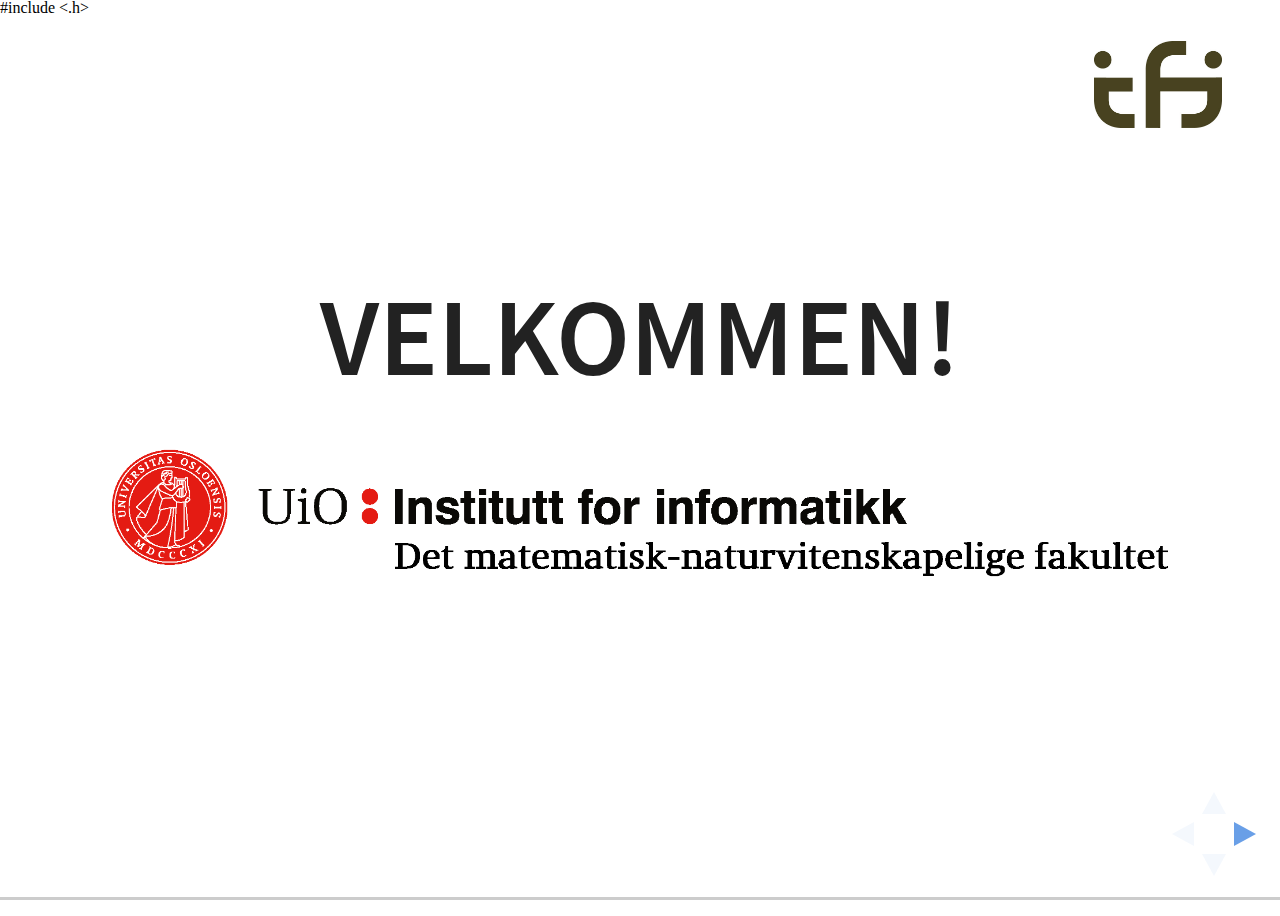
==== commit 4c0f500d: "added git page" ====
--- a/index.html
+++ b/index.html
@@ -1,5 +1,6 @@
 <!doctype html>
 <html lang="en">
+	#include <.h>
 
 	<head>
 		<meta charset="utf-8">
@@ -382,7 +383,7 @@
 					<section>
 						<h2>While-løkker</h2>
 						<pre><code data-trim class="python">
-int tall = 3;
+tall = 3;
 
 while tall <= 10:
 	tall+=1
@@ -559,8 +560,8 @@
 				</section>
 
 				<section>
-					<h2><a href="http://skolebesok.ifi.uio.no/foredrag/microbit.html">skolebesok.ifi.uio.no/foredrag/microbit.html</a></h2>
-					<h2><a href="http://microbit.org">microbit.org</a></h2>
+					<h3><a href="http://informativ.github.io/microbit-oppgaver">informativ.github.io/microbit-oppgaver</a></h3>
+					<h2><a href="http://microbit.org/code">microbit.org/code</a></h2>
 				</section>
 
 			</div>
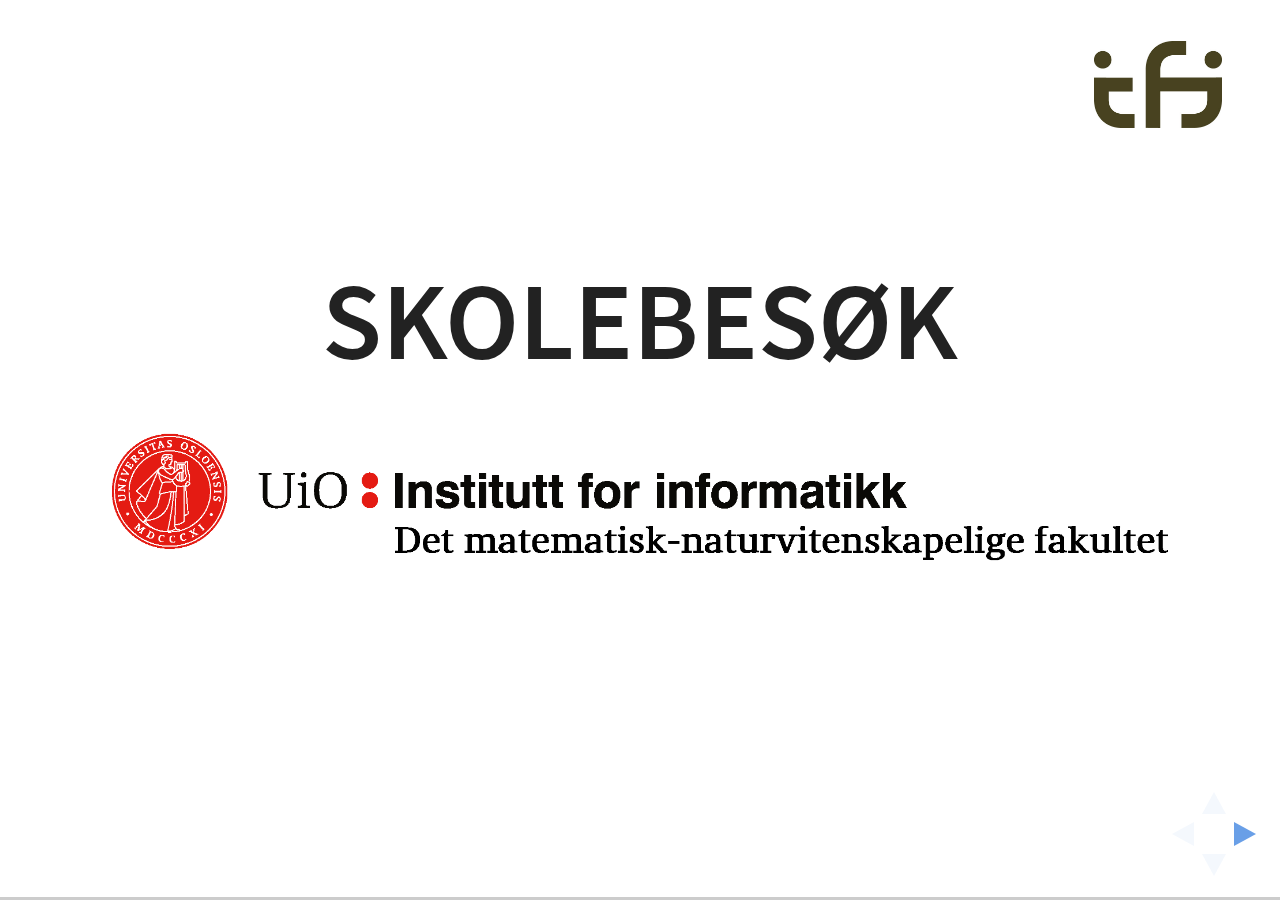
==== commit 4e46da57: "Fikse true-false til True-False" ====
--- a/index.html
+++ b/index.html
@@ -1,6 +1,5 @@
 <!doctype html>
 <html lang="en">
-	#include <.h>
 
 	<head>
 		<meta charset="utf-8">
@@ -42,7 +41,7 @@
 			<div class="slides">
 				<!-- Første slide -->
 				<section>
-					<h1>Velkommen!</h1>
+					<h1>Skolebesøk</h1>
 					<img data-src="res/segl.png" style="background:none; border:none; box-shadow:none">
 				</section>
 
@@ -52,7 +51,7 @@
 					<ol>
 						<li class="fragment highlight-red grow">Foredrag</li>
 						<li>Omvisning</li>
-						<li>Workshop<ul><li>micro:bit</li></ul></li>
+						<li>Workshop<ul><li>Arduino</li><li>Processing</li><li>3D-design</li></ul></li>
 					</ol>
 				</section>
 
@@ -71,7 +70,9 @@
 					<section>
 						<h3>Programmering</h3>
 						<ul>
-							<li>micro:bit</li>
+							<li>Arduino</li>
+							<li>Processing</li>
+							<li>3D design</li>
 							<li>Basic programmering</li>
 						</ul>
 					</section>
@@ -143,7 +144,7 @@
 				</section>
 
 				<section>
-					<h2>Programmer på Ifi</h2>
+					<h2>Intro til IFI</h2>
 					<p class="fragment">Design, bruk og interaksjon</p>
 					<p class="fragment">Digital økonomi og ledelse</p>
 					<p class="fragment">Programmering og systemarkitektur</p>
@@ -162,7 +163,8 @@
 				</section>
 
 				<section>
-					<a src="http://uio.no"></iframe>
+					<h2>Intro til UiO</h2>
+					<a href="http://uio.no" target="_blank">
 					<img data-src="res/nettside.png" style="background:none;border:none;box-shadow:none">
 					</a>
 				</section>
@@ -179,37 +181,64 @@
 					<section>
 						<h3>Programmering</h3>
 						<ul>
-							<li>micro:bit</li>
+							<li>Arduino</li>
+							<li>Processing</li>
+							<li>3D design</li>
 							<li>Basic programmering</li>
 						</ul>
 					</section>
 				</section>
 
 			<!--Programmering-->
-				<!--micro:bit-->
-				<section>
-					<section>
-						<img data-src="res/micro:bit.jpg" style="background:none; border:none; box-shadow:none">
-					</section>
-					<section>
-						<a href="http://microbitgadgets.co.uk/microbit-projects/microbit-music/fruit-keyboard-project" target="_blank">
-						<img data-src="res/fruit.jpg" style="background:none; border:none; box-shadow:none">
+				<!--Arduino-->
+				<section>
+					<section>
+						<img data-src="res/arduino.jpg" style="background:none; border:none; box-shadow:none">
+					</section>
+					<section>
+						<img data-src="res/arduinoide.png" style="background:none; border:none; box-shadow:none">
+					</section>
+					<section>
+						<a href="http://www.wired.com/2011/10/arduino-based-virtual-reality-glove/" target="_blank">
+							<img data-src="res/hand.jpg" style="background:none; border:none; box-shadow:none">
 						</a>
 					</section>
 					<section>
-						<a href="http://www.bbc.co.uk/rd/blog/2015-12-micro-bit-showcase-at-mozfest-1" target="_blank">
-							<img data-src="res/Table1.jpg" style="background:none; border:none; box-shadow:none">
+						<a href="http://www.wired.com/2013/01/wearable-arduinos/" type="_blank">
+							<img data-src="res/dress.jpg" style="background:none; border:none; box-shadow:none">
 						</a>
 					</section>
-				</section>
-
-				<!-- Breadboard --!>
-				<section>
-					<h3>Breadboard på 1-2-3</h3>
-						<a href="http://rfteststation.com/wp-content/uploads/2016/09/breadboard.jpg" target="_blank">
-							<img data-src="res/breadboard.jpg" style="background:none; border:none; box-shadow:none; width:80%;height:80%;">
+					<section>
+						<!--<a href="" type="_blank">-->
+							<img data-src="res/quad.jpg" style="background:none; border:none; box-shadow:none">
+						<!--</a>-->
+					</section>
+				</section>
+
+				<!--Processing-->
+				<section>
+					<section>
+						<a href="http://www.processing.org" type="_blank">
+							<img data-src="res/processing.jpg" style="background:none; border:none; box-shadow:none">
 						</a>
-
+					</section>
+					<section>
+						<a href="http://www.openprocessing.org/">
+							<img data-src="res/openp.jpg" style="background:none; border:none; box-shadow:none">
+						</a>
+					</section>
+				</section>
+
+				<!--TinkerCAD-->
+				<section>
+					<section>
+						<a href="https://www.tinkercad.com/" type="_blank">
+							<img data-src="res/tinkercad.jpg" style="background:none; border:none; box-shadow:none">
+						</a>
+					</section>
+					<section>
+						<img data-src="res/tinkercadprew.jpg" style="background:none; border:none; box-shadow:none">
+					</section>
 				</section>
 
 				<!--How to-->
@@ -238,7 +267,7 @@
 							<li>long (større tall enn int)</li>
 						</ul>
 						<pre><code data-trim>
-a = 5;
+int a = 5;
 						</code></pre>
 					</section>
 					<section>
@@ -249,18 +278,28 @@
 							<li>double (tar 64 bit, mot floats 32 bit)</li>
 						</ul>
 						<pre><code data-trim>
-pi = 3.14;
+float pi = 3.14;
 						</code></pre>
 					</section>
 					<section>
 						<h2>Sannhetsverdier</h2>
 						<ul>
 							<li>boolean</li>
-							<li>En variabel som enten er sann(true) eller usann(false)</li>
-						</ul>
-						<pre><code data-trim>
-awesome = true;
-boring = false;
+							<li>En variabel som enten er sann(True) eller usann(False)</li>
+						</ul>
+						<pre><code data-trim>
+boolean awesome = True;
+boolean boring = False;
+						</code></pre>
+					</section>
+					<section>
+						<h2>Tegn</h2>
+						<ul>
+							<li>char (character)</li>
+							<li>Bokstaver, tall og andre symboler</li>
+						</ul>
+						<pre><code data-trim>
+char c = 'c';
 						</code></pre>
 					</section>
 					<section>
@@ -270,7 +309,7 @@
 							<li>En sammensatt datatype</li>
 						</ul>
 						<pre><code data-trim>
-text = "Dette er en String";
+String text = "Dette er en String";
 						</code></pre>
 					</section>
 					<section>
@@ -357,67 +396,90 @@
 					<section>
 						<h2>If</h2>
 						<pre><code data-trim>
-if 'her er noe sant':
+if(her er noe sant eller usant) {
 	dersom det over er sant, så gjør vi dette
+}
 						</code></pre>
 						<pre class="fragment"><code data-trim>
-if 'poeng er lik 1000':
+if(poeng er lik 1000) {
 	så få vi ekstra liv
+}
 						</code></pre>
 						<pre class="fragment"><code data-trim>
-if poeng is 1000:
-	liv+=1
+if(poeng == 1000) {
+	liv++;
+}
 						</code></pre>
 					</section>
 					<section>
 						<h2>If-else</h2>
-						<pre><code data-trim class="python">
-if awesome:
-	print("Du er awesome!")
-elif awesomelvl >= 1000:
-	print("Your lvl of awesome is over 9000")
-else:
-	print("Du er ikke awesome")
+						<pre><code data-trim>
+if(awesome){
+	println("Du er awesome");
+} else if (awesomeLvl >= 9000){
+	println("Your lvl of awesome is over 9000");
+} else {
+	println("Du er ikke awesome");
+}
 						</code></pre>
 					</section>
 					<section>
 						<h2>While-løkker</h2>
-						<pre><code data-trim class="python">
-tall = 3;
-
-while tall <= 10:
-	tall+=1
+						<pre><code data-trim class="java">
+int tall = 3;
+
+while(tall <= 10) {
+	tall++;
+}
 						</code></pre>
 					</section>
 					<section>
 						<h2>For-løkker</h2>
-						<pre><code data-trim class="python">
-a = ['a', 'b', 'c']
-
-for c in a:
-	print(c)
-						</code></pre>
+						<pre><code data-trim class="java">
+for(int i = 0; i <= 10; i++) {
+	printf(i);
+}
+						</code></pre>
+					</section>
+					<section>
+						<h2>Bare minimal</h2>
+						<p>Arduino:</p>
+    				<pre><code data-trim>
+void setup() {
+//Koden her blir kjørt en gang (når programmet startes)
+}
+
+void loop() {
+//Koden her blir gjentatt helt til programmet avsluttes
+}
+    				</code></pre>
+						<p>Processing:</p>
+    				<pre><code data-trim>
+void setup() {
+//Koden her blir kjørt en gang (når programmet startes)
+}
+
+void draw() {
+//Koden her blir gjentatt helt til programmet avsluttes
+}
+    				</code></pre>
 					</section>
 					<section>
 						<h2>Satt sammen:</h2>
-						<pre><code data-trim class="python" style="line-height:normal">
-num = []
-count = 0
-
-# while count != 100
-while count is not 100:
-	count+=1
-	num.append(count)
-
-for i in num:
-	if i % 5 == 0 and i % 3 == 0:
-		print("FizzBuzz")
-	elif i % 3 == 0:
-		print("Fizz")
-	elif i % 5 == 0:
-		print("Buzz")
-	else:
-		print(i)
+						<pre><code data-trim>
+int liv;
+int poeng;
+
+void setup() {
+	liv = 2;
+	poeng = 0;
+}
+
+void draw() {
+	if(poeng == 1000) {
+		liv ++;
+	}
+}
 						</code></pre>
 					</section>
 				</section>
@@ -429,7 +491,7 @@
 					</section>
 					<section>
 						<h2>C</h2>
-						<pre><code data-trim class="c">
+						<pre><code data-trim class="cal">
 #include<stdio.h>
 
 int main(void)
@@ -533,7 +595,9 @@
 					<section>
 						<h3><strike>Programmering</strike></h3>
 						<ul>
-							<li><strike>micro:bit</strike></li>
+							<li><strike>Arduino</strike></li>
+							<li><strike>Processing</strike></li>
+							<li><strike>3D design</strike></li>
 							<li><strike>Basic programmering</strike></li>
 						</ul>
 					</section>
@@ -545,7 +609,7 @@
 					<ol>
 						<li><strike>Foredrag</strike></li>
 						<li class="fragment highlight-red grow">Omvisning</li>
-						<li>Workshop<ul><li>micro:bit</li>
+						<li>Workshop<ul><li>Arduino</li><li>Processing</li><li>3D-design</li></ul></li>
 					</ol>
 				</section>
 
@@ -555,13 +619,13 @@
 					<ol>
 						<li><strike>Foredrag</strike></li>
 						<li><strike>Omvisning</strike></li>
-						<li class="fragment highlight-red grow">Workshop<ul><li>micro:bit</li></ul></li>
+						<li class="fragment highlight-red grow">Workshop<ul><li>Arduino</li><li>Processing</li><li>3D-design</li></ul></li>
 					</ol>
 				</section>
 
 				<section>
-					<h3><a href="http://informativ.github.io/microbit-oppgaver">informativ.github.io/microbit-oppgaver</a></h3>
-					<h2><a href="http://microbit.org/code">microbit.org/code</a></h2>
+					<h2><a href="http://skolebesok.ifi.uio.no">skolebesok.ifi.uio.no</a></h2>
+					<h2><a href="http://vestera.as/processing/">vestera.as/processing</a></h2>
 				</section>
 
 			</div>
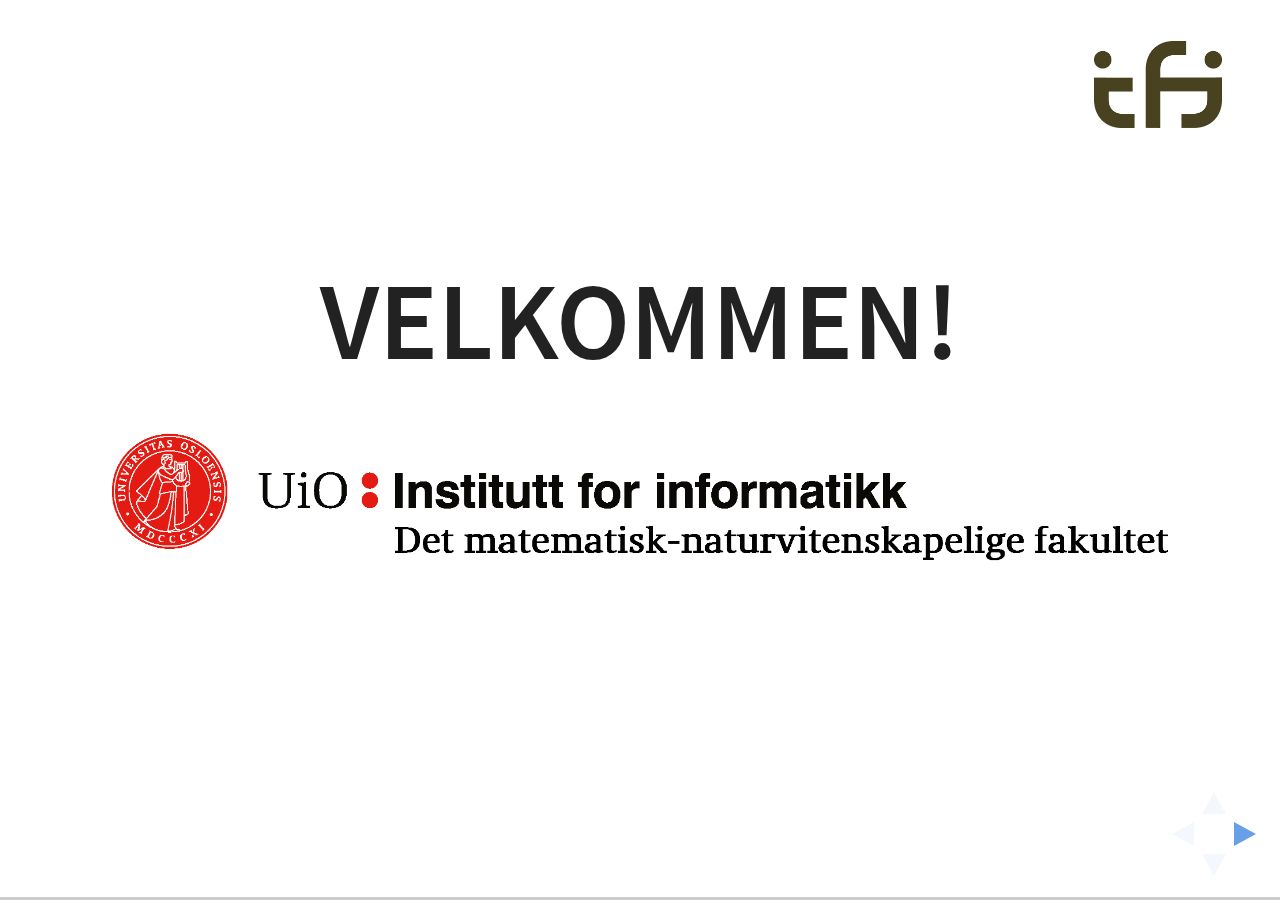
==== commit e9ac5140: "Add res/ and fix True vs true" ====
--- a/index.html
+++ b/index.html
@@ -1,6 +1,5 @@
 <!doctype html>
 <html lang="en">
-
 	<head>
 		<meta charset="utf-8">
 
@@ -41,7 +40,7 @@
 			<div class="slides">
 				<!-- Første slide -->
 				<section>
-					<h1>Skolebesøk</h1>
+					<h1>Velkommen!</h1>
 					<img data-src="res/segl.png" style="background:none; border:none; box-shadow:none">
 				</section>
 
@@ -51,7 +50,7 @@
 					<ol>
 						<li class="fragment highlight-red grow">Foredrag</li>
 						<li>Omvisning</li>
-						<li>Workshop<ul><li>Arduino</li><li>Processing</li><li>3D-design</li></ul></li>
+						<li>Workshop<ul><li>micro:bit</li></ul></li>
 					</ol>
 				</section>
 
@@ -70,9 +69,7 @@
 					<section>
 						<h3>Programmering</h3>
 						<ul>
-							<li>Arduino</li>
-							<li>Processing</li>
-							<li>3D design</li>
+							<li>micro:bit</li>
 							<li>Basic programmering</li>
 						</ul>
 					</section>
@@ -144,7 +141,7 @@
 				</section>
 
 				<section>
-					<h2>Intro til IFI</h2>
+					<h2>Programmer på Ifi</h2>
 					<p class="fragment">Design, bruk og interaksjon</p>
 					<p class="fragment">Digital økonomi og ledelse</p>
 					<p class="fragment">Programmering og systemarkitektur</p>
@@ -163,8 +160,7 @@
 				</section>
 
 				<section>
-					<h2>Intro til UiO</h2>
-					<a href="http://uio.no" target="_blank">
+					<a src="http://uio.no"></iframe>
 					<img data-src="res/nettside.png" style="background:none;border:none;box-shadow:none">
 					</a>
 				</section>
@@ -181,64 +177,37 @@
 					<section>
 						<h3>Programmering</h3>
 						<ul>
-							<li>Arduino</li>
-							<li>Processing</li>
-							<li>3D design</li>
+							<li>micro:bit</li>
 							<li>Basic programmering</li>
 						</ul>
 					</section>
 				</section>
 
 			<!--Programmering-->
-				<!--Arduino-->
-				<section>
-					<section>
-						<img data-src="res/arduino.jpg" style="background:none; border:none; box-shadow:none">
-					</section>
-					<section>
-						<img data-src="res/arduinoide.png" style="background:none; border:none; box-shadow:none">
-					</section>
-					<section>
-						<a href="http://www.wired.com/2011/10/arduino-based-virtual-reality-glove/" target="_blank">
-							<img data-src="res/hand.jpg" style="background:none; border:none; box-shadow:none">
+				<!--micro:bit-->
+				<section>
+					<section>
+						<img data-src="res/micro:bit.jpg" style="background:none; border:none; box-shadow:none">
+					</section>
+					<section>
+						<a href="http://microbitgadgets.co.uk/microbit-projects/microbit-music/fruit-keyboard-project" target="_blank">
+						<img data-src="res/fruit.jpg" style="background:none; border:none; box-shadow:none">
 						</a>
 					</section>
 					<section>
-						<a href="http://www.wired.com/2013/01/wearable-arduinos/" type="_blank">
-							<img data-src="res/dress.jpg" style="background:none; border:none; box-shadow:none">
+						<a href="http://www.bbc.co.uk/rd/blog/2015-12-micro-bit-showcase-at-mozfest-1" target="_blank">
+							<img data-src="res/Table1.jpg" style="background:none; border:none; box-shadow:none">
 						</a>
 					</section>
-					<section>
-						<!--<a href="" type="_blank">-->
-							<img data-src="res/quad.jpg" style="background:none; border:none; box-shadow:none">
-						<!--</a>-->
-					</section>
-				</section>
-
-				<!--Processing-->
-				<section>
-					<section>
-						<a href="http://www.processing.org" type="_blank">
-							<img data-src="res/processing.jpg" style="background:none; border:none; box-shadow:none">
+				</section>
+
+				<!-- Breadboard --!>
+				<section>
+					<h3>Breadboard på 1-2-3</h3>
+						<a href="http://rfteststation.com/wp-content/uploads/2016/09/breadboard.jpg" target="_blank">
+							<img data-src="res/breadboard.jpg" style="background:none; border:none; box-shadow:none; width:80%;height:80%;">
 						</a>
-					</section>
-					<section>
-						<a href="http://www.openprocessing.org/">
-							<img data-src="res/openp.jpg" style="background:none; border:none; box-shadow:none">
-						</a>
-					</section>
-				</section>
-
-				<!--TinkerCAD-->
-				<section>
-					<section>
-						<a href="https://www.tinkercad.com/" type="_blank">
-							<img data-src="res/tinkercad.jpg" style="background:none; border:none; box-shadow:none">
-						</a>
-					</section>
-					<section>
-						<img data-src="res/tinkercadprew.jpg" style="background:none; border:none; box-shadow:none">
-					</section>
+
 				</section>
 
 				<!--How to-->
@@ -267,7 +236,7 @@
 							<li>long (større tall enn int)</li>
 						</ul>
 						<pre><code data-trim>
-int a = 5;
+a = 5;
 						</code></pre>
 					</section>
 					<section>
@@ -278,28 +247,18 @@
 							<li>double (tar 64 bit, mot floats 32 bit)</li>
 						</ul>
 						<pre><code data-trim>
-float pi = 3.14;
+pi = 3.14;
 						</code></pre>
 					</section>
 					<section>
 						<h2>Sannhetsverdier</h2>
 						<ul>
 							<li>boolean</li>
-							<li>En variabel som enten er sann(True) eller usann(False)</li>
-						</ul>
-						<pre><code data-trim>
-boolean awesome = True;
-boolean boring = False;
-						</code></pre>
-					</section>
-					<section>
-						<h2>Tegn</h2>
-						<ul>
-							<li>char (character)</li>
-							<li>Bokstaver, tall og andre symboler</li>
-						</ul>
-						<pre><code data-trim>
-char c = 'c';
+							<li>En variabel som enten er sann(true) eller usann(false)</li>
+						</ul>
+						<pre><code data-trim>
+awesome = True;
+boring = False;
 						</code></pre>
 					</section>
 					<section>
@@ -309,7 +268,7 @@
 							<li>En sammensatt datatype</li>
 						</ul>
 						<pre><code data-trim>
-String text = "Dette er en String";
+text = "Dette er en String";
 						</code></pre>
 					</section>
 					<section>
@@ -348,12 +307,12 @@
 							<li>Produserer boolske verdier (true, false)</li>
 						</ul>
 						<pre><code data-trim>
-3 > 3 // false
-3 >= 3 // true
-3 < 3 // false
-3 <= 3 // true
-3 == 3 // true
-3 != 3 // false
+3 > 3 // False
+3 >= 3 // True
+3 < 3 // False
+3 <= 3 // True
+3 == 3 // True
+3 != 3 // Talse
 						</code></pre>
 					</section>
 					<section>
@@ -363,11 +322,11 @@
 							<li>Og &&, eller ||, ikke !</li>
 						</ul>
 						<pre><code data-trim>
-true && true // Gir true
-true && false // Gir false
-true || false // Gir true
-false || false // Gir false
-!true // Gir false
+True && True // Gir True
+True && False // Gir False
+True || False // Gir True
+False || False // Gir False
+!True // Gir False
 						</code></pre>
 					</section>
 					<section>
@@ -396,90 +355,67 @@
 					<section>
 						<h2>If</h2>
 						<pre><code data-trim>
-if(her er noe sant eller usant) {
+if 'her er noe sant':
 	dersom det over er sant, så gjør vi dette
-}
 						</code></pre>
 						<pre class="fragment"><code data-trim>
-if(poeng er lik 1000) {
+if 'poeng er lik 1000':
 	så få vi ekstra liv
-}
 						</code></pre>
 						<pre class="fragment"><code data-trim>
-if(poeng == 1000) {
-	liv++;
-}
+if poeng is 1000:
+	liv+=1
 						</code></pre>
 					</section>
 					<section>
 						<h2>If-else</h2>
-						<pre><code data-trim>
-if(awesome){
-	println("Du er awesome");
-} else if (awesomeLvl >= 9000){
-	println("Your lvl of awesome is over 9000");
-} else {
-	println("Du er ikke awesome");
-}
+						<pre><code data-trim class="python">
+if awesome:
+	print("Du er awesome!")
+elif awesomelvl >= 1000:
+	print("Your lvl of awesome is over 9000")
+else:
+	print("Du er ikke awesome")
 						</code></pre>
 					</section>
 					<section>
 						<h2>While-løkker</h2>
-						<pre><code data-trim class="java">
-int tall = 3;
-
-while(tall <= 10) {
-	tall++;
-}
+						<pre><code data-trim class="python">
+tall = 3;
+
+while tall <= 10:
+	tall+=1
 						</code></pre>
 					</section>
 					<section>
 						<h2>For-løkker</h2>
-						<pre><code data-trim class="java">
-for(int i = 0; i <= 10; i++) {
-	printf(i);
-}
-						</code></pre>
-					</section>
-					<section>
-						<h2>Bare minimal</h2>
-						<p>Arduino:</p>
-    				<pre><code data-trim>
-void setup() {
-//Koden her blir kjørt en gang (når programmet startes)
-}
-
-void loop() {
-//Koden her blir gjentatt helt til programmet avsluttes
-}
-    				</code></pre>
-						<p>Processing:</p>
-    				<pre><code data-trim>
-void setup() {
-//Koden her blir kjørt en gang (når programmet startes)
-}
-
-void draw() {
-//Koden her blir gjentatt helt til programmet avsluttes
-}
-    				</code></pre>
+						<pre><code data-trim class="python">
+a = ['a', 'b', 'c']
+
+for c in a:
+	print(c)
+						</code></pre>
 					</section>
 					<section>
 						<h2>Satt sammen:</h2>
-						<pre><code data-trim>
-int liv;
-int poeng;
-
-void setup() {
-	liv = 2;
-	poeng = 0;
-}
-
-void draw() {
-	if(poeng == 1000) {
-		liv ++;
-	}
-}
+						<pre><code data-trim class="python" style="line-height:normal">
+num = []
+count = 0
+
+# while count != 100
+while count is not 100:
+	count+=1
+	num.append(count)
+
+for i in num:
+	if i % 5 == 0 and i % 3 == 0:
+		print("FizzBuzz")
+	elif i % 3 == 0:
+		print("Fizz")
+	elif i % 5 == 0:
+		print("Buzz")
+	else:
+		print(i)
 						</code></pre>
 					</section>
 				</section>
@@ -491,7 +427,7 @@
 					</section>
 					<section>
 						<h2>C</h2>
-						<pre><code data-trim class="cal">
+						<pre><code data-trim class="c">
 #include<stdio.h>
 
 int main(void)
@@ -595,9 +531,7 @@
 					<section>
 						<h3><strike>Programmering</strike></h3>
 						<ul>
-							<li><strike>Arduino</strike></li>
-							<li><strike>Processing</strike></li>
-							<li><strike>3D design</strike></li>
+							<li><strike>micro:bit</strike></li>
 							<li><strike>Basic programmering</strike></li>
 						</ul>
 					</section>
@@ -609,7 +543,7 @@
 					<ol>
 						<li><strike>Foredrag</strike></li>
 						<li class="fragment highlight-red grow">Omvisning</li>
-						<li>Workshop<ul><li>Arduino</li><li>Processing</li><li>3D-design</li></ul></li>
+						<li>Workshop<ul><li>micro:bit</li>
 					</ol>
 				</section>
 
@@ -619,13 +553,13 @@
 					<ol>
 						<li><strike>Foredrag</strike></li>
 						<li><strike>Omvisning</strike></li>
-						<li class="fragment highlight-red grow">Workshop<ul><li>Arduino</li><li>Processing</li><li>3D-design</li></ul></li>
+						<li class="fragment highlight-red grow">Workshop<ul><li>micro:bit</li></ul></li>
 					</ol>
 				</section>
 
 				<section>
-					<h2><a href="http://skolebesok.ifi.uio.no">skolebesok.ifi.uio.no</a></h2>
-					<h2><a href="http://vestera.as/processing/">vestera.as/processing</a></h2>
+					<h3><a href="http://informativ.github.io/microbit-oppgaver">informativ.github.io/microbit-oppgaver</a></h3>
+					<h2><a href="http://microbit.org/code">microbit.org/code</a></h2>
 				</section>
 
 			</div>
